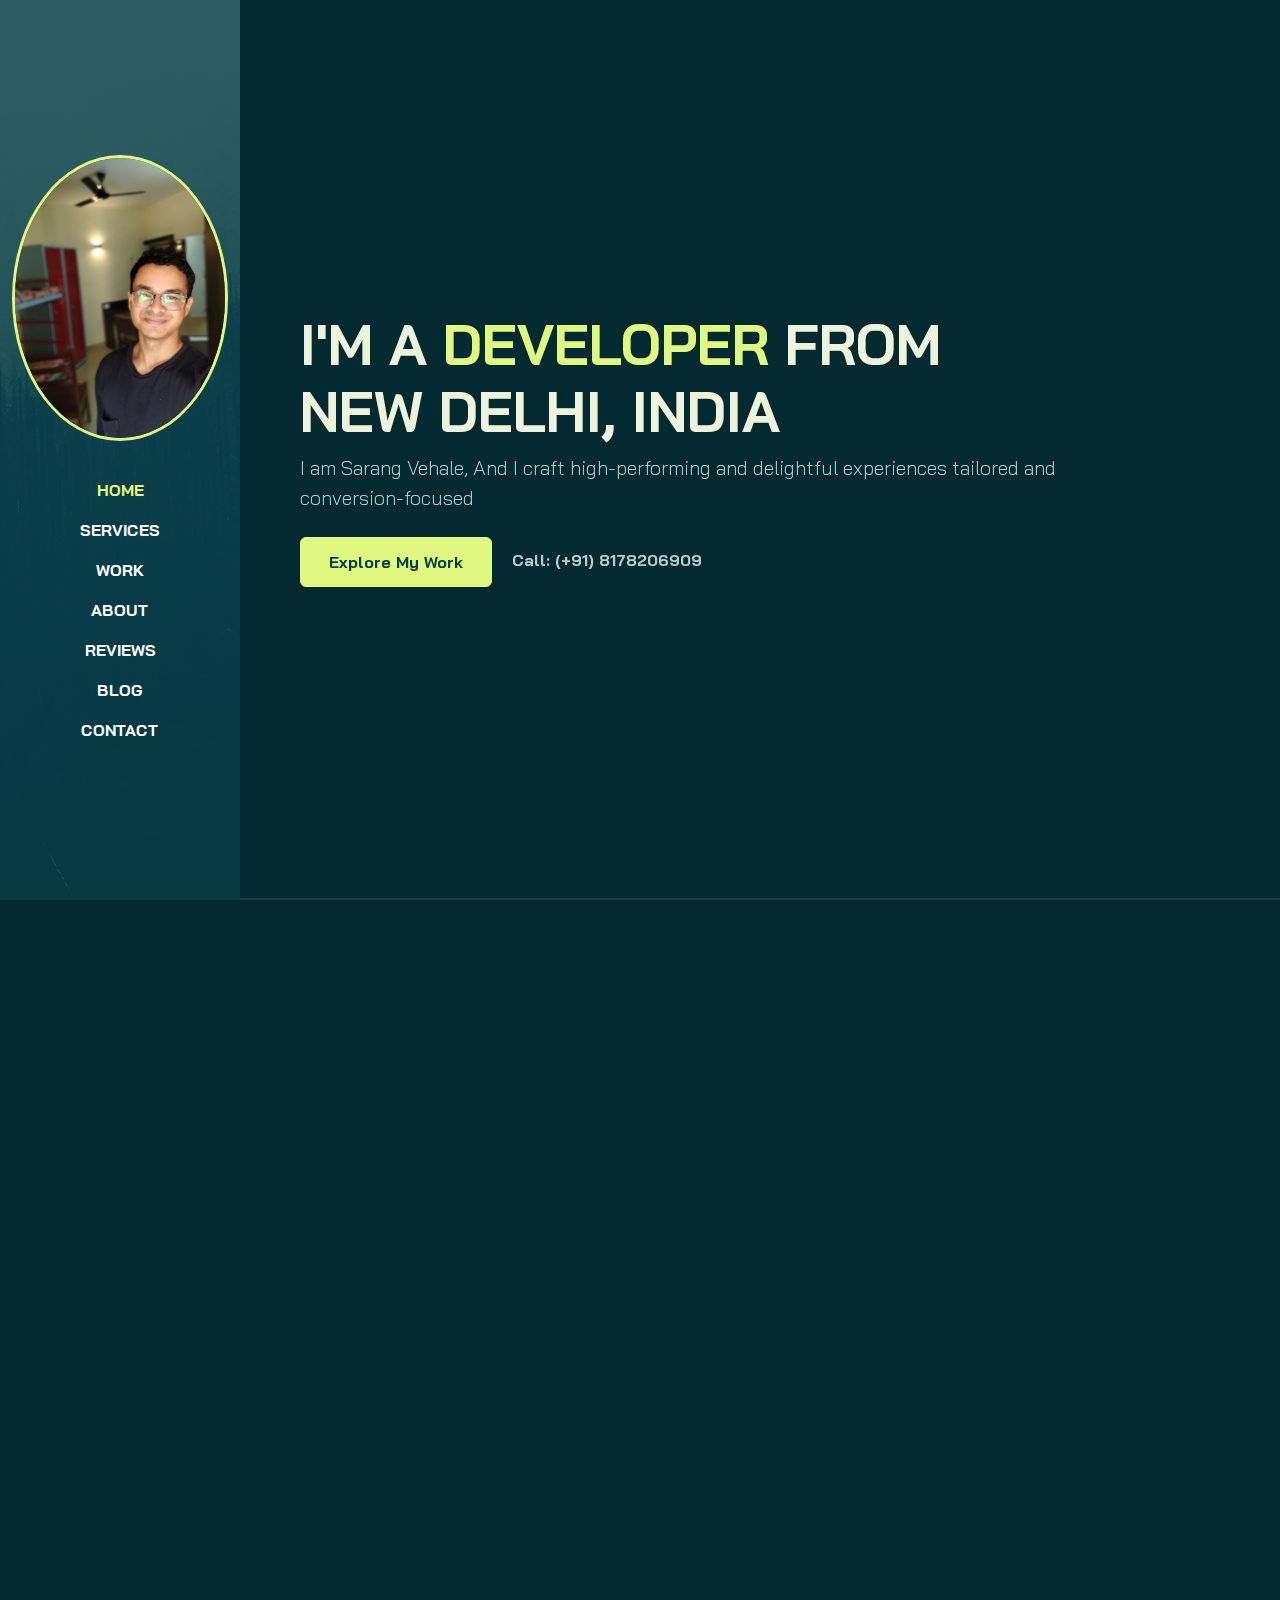
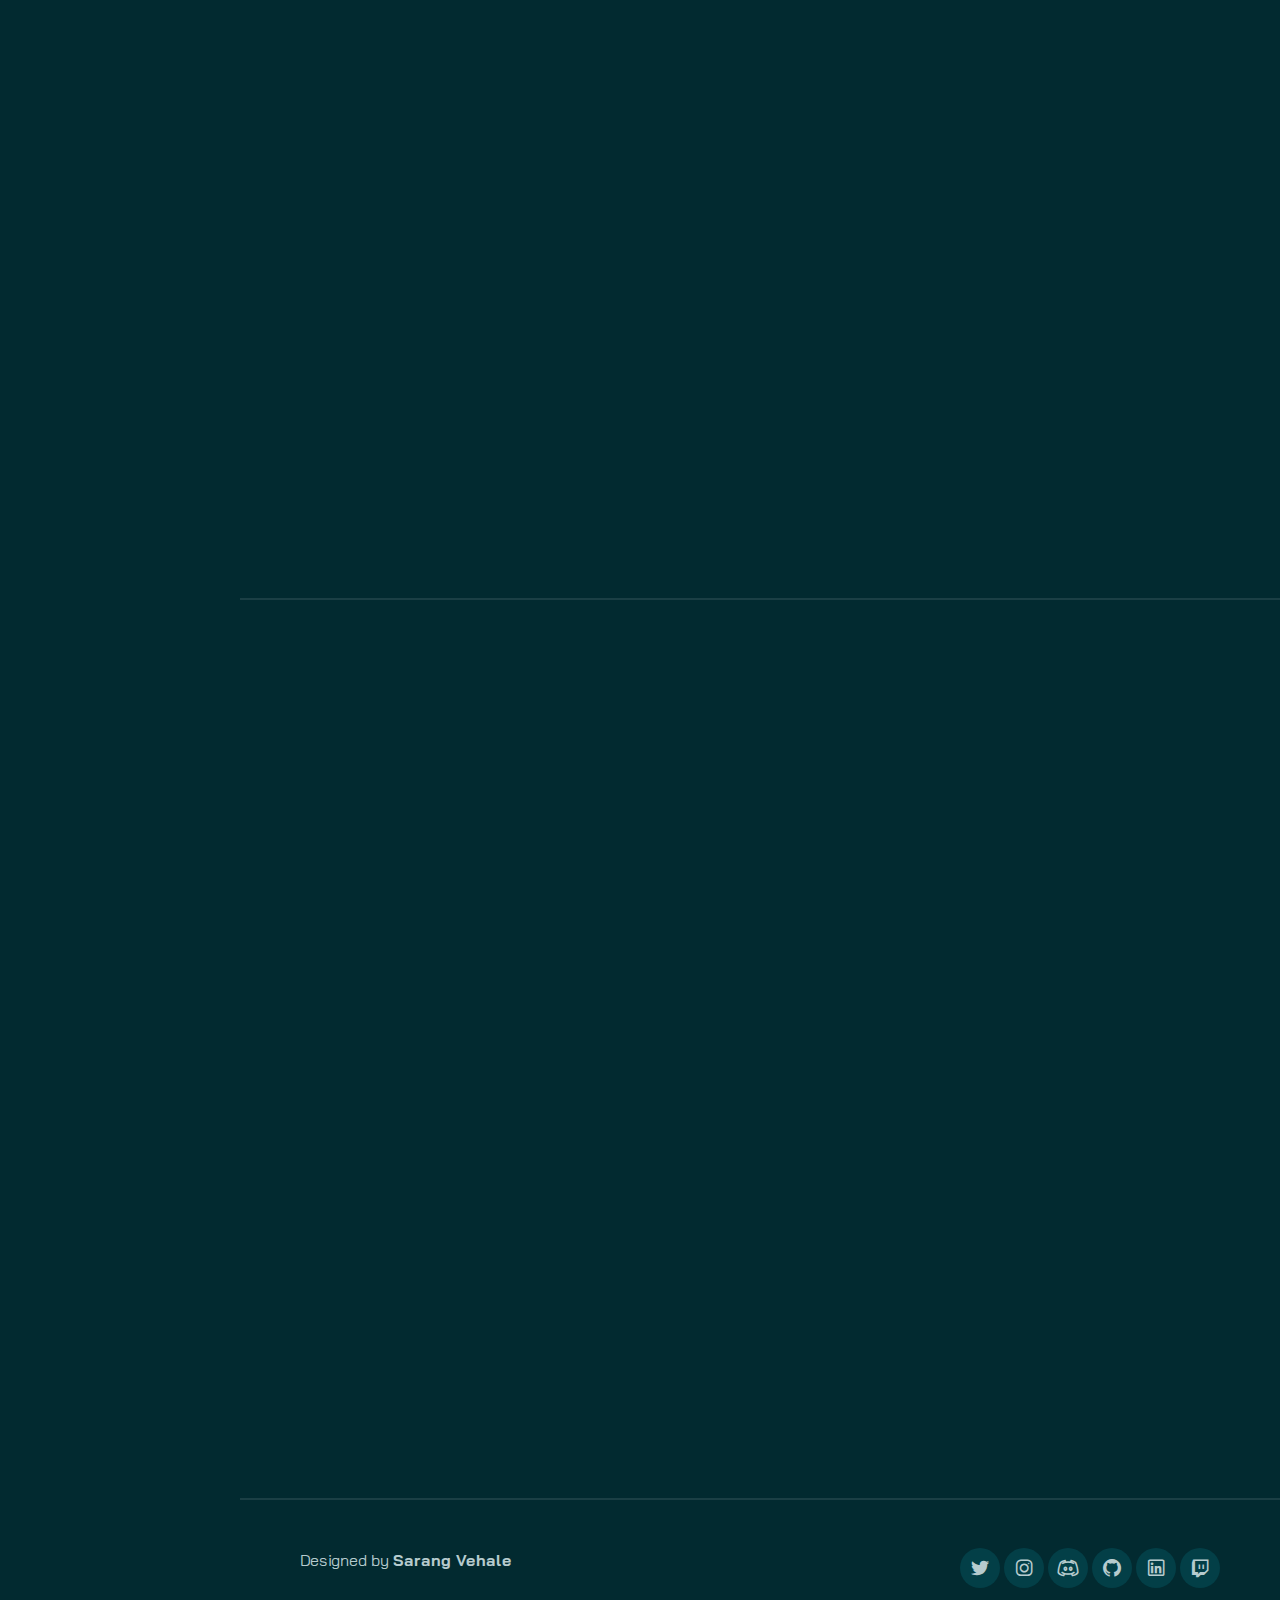
==== Bootstrap/index.html @ e6d57560 "Website using Bootstrap" ====
<!DOCTYPE html>
<html lang="en">

<head>
    <meta charset="UTF-8">
    <meta http-equiv="X-UA-Compatible" content="IE=edge">
    <meta name="viewport" content="width=device-width, initial-scale=1.0">
    <title>Sarang Vehale</title>
    <link rel="stylesheet" href="./assets/css/bootstrap.min.css">
    <link rel="stylesheet" href="./assets/css/aos.css">
    <link rel="stylesheet" href="./assets/css/line-awesome.min.css">
    <link rel="stylesheet" href="./assets/css/style.css">
</head>

<body data-bs-spy="scroll" data-bs-target=".navbar">

    <!-- NAVBAR -->
    <nav class="navbar navbar-expand-lg navbar-dark fixed-top">
        <div class="container flex-lg-column">
            <a class="navbar-brand mx-lg-auto mb-lg-4" href="#">
                <span class="h3 fw-bold d-block d-lg-none">Sarang Vehale</span>
                <img src="./assets/images/person.jpg" class="d-none d-lg-block rounded-circle" alt="">
            </a>
            <button class="navbar-toggler" type="button" data-bs-toggle="collapse" data-bs-target="#navbarNav"
                aria-controls="navbarNav" aria-expanded="false" aria-label="Toggle navigation">
                <span class="navbar-toggler-icon"></span>
            </button>
            <div class="collapse navbar-collapse" id="navbarNav">
                <ul class="navbar-nav ms-auto flex-lg-column text-lg-center">

                    <li class="nav-item">
                        <a class="nav-link" href="#home">Home</a>
                    </li>
                    <li class="nav-item">
                        <a class="nav-link" href="#services">Services</a>
                    </li>
                    <li class="nav-item">
                        <a class="nav-link" href="#work">Work</a>
                    </li>
                    <li class="nav-item">
                        <a class="nav-link" href="#about">About</a>
                    </li>
                    <li class="nav-item">
                        <a class="nav-link" href="#reviews">Reviews</a>
                    </li>
                    <li class="nav-item">
                        <a class="nav-link" href="#blog">Blog</a>
                    </li>
                    <li class="nav-item">
                        <a class="nav-link" href="#contact">Contact</a>
                    </li>

                </ul>
            </div>
        </div>
    </nav>
    <!-- //NAVBAR -->

    <!-- CONTENT WRAPPER -->
    <div id="content-wrapper">

        <!-- HOME -->
        <section id="home" class="full-height px-lg-5">

            <div class="container">
                <div class="row">
                    <div class="col-lg-10">
                        <h1 class="display-4 fw-bold" data-aos="fade-up">I'M A <span class="text-brand">DEVELOPER</span>
                             FROM NEW DELHI, INDIA</h1>
                        <p class="lead mt-2 mb-4" data-aos="fade-up" data-aos-delay="300">I am Sarang Vehale, And I craft
                            high-performing and delightful experiences tailored and conversion-focused</p>
                        <div data-aos="fade-up" data-aos-delay="600">
                            <a href="#work" class="btn btn-brand me-3">Explore My Work</a>
                            <a href="#" class="link-custom">Call: (+91) 8178206909</a>
                        </div>
                    </div>
                </div>
            </div>

        </section>
        <!-- //HOME -->

        <!-- SERVICES -->
        <section id="services" class="full-height px-lg-5">
            <div class="container">

                <div class="row pb-4" data-aos="fade-up">
                    <div class="col-lg-8">
                        <h6 class="text-brand">SERVICES</h6>
                        <h1>Services That I Provide</h1>
                    </div>
                </div>
<!--fOR ICONS CHECK THE LINE-AWESOME WEBSITE I.E. THE ICON PACK-->
                <div class="row gy-4">

                    
                        <div class="col-md-4" data-aos="fade-up">
                            <div class="service p-4 bg-base rounded-4 shadow-effect">
                                <div class="iconbox rounded-4">
                                    <i class="las la-feather"></i>
                                </div>
                                <h5 class="mt-4 mb-2">BACKEND DEVELOPMENT</h5>
                                <p>I craft high-performing and delightful experiences tailored and conversion-focused</p>
                                <a href="#" class="link-custom">Read More</a>
                            </div>
                        </div>
    
                    <div class="col-md-4" data-aos="fade-up" data-aos-delay="300">
                        <div class="service p-4 bg-base rounded-4 shadow-effect">
                            <div class="iconbox rounded-4">
                                <i class="las la-pencil-ruler"></i>
                            </div>
                            <h5 class="mt-4 mb-2">Branding</h5>
                            <p>I craft high-performing and delightful experiences tailored and conversion-focused</p>
                            <a href="#" class="link-custom">Read More</a>
                        </div>
                    </div>
                    <div class="col-md-4" data-aos="fade-up" data-aos-delay="300">
                        <div class="service p-4 bg-base rounded-4 shadow-effect">
                            <div class="iconbox rounded-4">
                                <i class="las la-pencil-ruler"></i>
                            </div>
                            <h5 class="mt-4 mb-2">UI/UX</h5>
                            <p>I craft high-performing and delightful experiences tailored and conversion-focused</p>
                            <a href="#" class="link-custom">Read More</a>
                        </div>
                    </div>
                    <div class="col-md-4" data-aos="fade-up" data-aos-delay="300">
                        <div class="service p-4 bg-base rounded-4 shadow-effect">
                            <div class="iconbox rounded-4">
                                <i class="las la-pencil-ruler"></i>
                            </div>
                            <h5 class="mt-4 mb-2">DATA ANALYTICS</h5>
                            <p>I craft high-performing and delightful experiences tailored and conversion-focused</p>
                            <a href="#" class="link-custom">Read More</a>
                        </div>
                    </div>
                    <div class="col-md-4" data-aos="fade-up" data-aos-delay="300">
                        <div class="service p-4 bg-base rounded-4 shadow-effect">
                            <div class="iconbox rounded-4">
                                <i class="las la-pencil-ruler"></i>
                            </div>
                            <h5 class="mt-4 mb-2">SQL</h5>
                            <p>I craft high-performing and delightful experiences tailored and conversion-focused</p>
                            <a href="#" class="link-custom">Read More</a>
                        </div>
                    </div>
                    <div class="col-md-4" data-aos="fade-up" data-aos-delay="600">
                        <div class="service p-4 bg-base rounded-4 shadow-effect">
                            <div class="iconbox rounded-4">
                                <i class="las la-laptop-code"></i>
                            </div>
                            <h5 class="mt-4 mb-2">Web Designing</h5>
                            <p>I craft high-performing and delightful experiences tailored and conversion-focused</p>
                            <a href="#" class="link-custom">Read More</a>
                        </div>
                    </div>

                </div>

            </div>
        </section>
        <!-- SERVICES -->

        <!-- WORK -->
        <section id="work" class="full-height px-lg-5">
            <div class="container">

                <div class="row pb-4" data-aos="fade-up">
                    <div class="col-lg-8">
                        <h6 class="text-brand">WORK</h6>
                        <h1>My Recent Projects</h1>
                    </div>
                </div>

                <div class="row gy-4">

                    <div class="col-md-6" data-aos="fade-up">
                        <div class="card-custom rounded-4 bg-base shadow-effect">
                            <div class="card-custom-image rounded-4">
                                <img class="rounded-4" src="./assets/images/project-1.jpg" alt="">
                            </div>
                            <div class="card-custom-content p-4">
                                <h4>Cryptographic Cipher/Decipher</h4>
                                <p>"Unlock the secrets with our cryptographic cipher/decipher project."</p>
                                <a href="https://github.com/extrastufff054/Coding/tree/master/Cryptography" class="link-custom">Read More</a>
                            </div>
                        </div>
                    </div>

                    <div class="col-md-6" data-aos="fade-up" data-aos-delay="300">
                        <div class="card-custom rounded-4 bg-base shadow-effect">
                            <div class="card-custom-image rounded-4">
                                <img class="rounded-4" src="./assets/images/project-2.png" alt="">
                            </div>
                            <div class="card-custom-content p-4">
                                <h4>Speed Test</h4>
                                <p>"Test your typing speed and accuracy with our interactive challenge."</p>
                                <a href="https://github.com/extrastufff054/Coding/blob/master/SpeedTest.cpp" class="link-custom">Read More</a>
                            </div>
                        </div>
                    </div>

                    <div class="col-md-6" data-aos="fade-up">
                        <div class="card-custom rounded-4 bg-base shadow-effect">
                            <div class="card-custom-image rounded-4">
                                <img class="rounded-4" src="./assets/images/project-3.png" alt="">
                            </div>
                            <div class="card-custom-content p-4">
                                <h4>Employee Register</h4>
                                <p>"Organize employee data with ease using hash table solution in CPP."</p>
                                <a href="https://github.com/extrastufff054/Programming/tree/Project-Hash-Data" class="link-custom">Read More</a>
                            </div>
                        </div>
                    </div>

                    <div class="col-md-6" data-aos="fade-up" data-aos-delay="300">
                        <div class="card-custom rounded-4 bg-base shadow-effect">
                            <div class="card-custom-image rounded-4">
                                <img class="rounded-4" src="./assets/images/project-4.png" alt="">
                            </div>
                            <div class="card-custom-content p-4">
                                <h4>Basics of Multiple Languages</h4>
                                <p>"My personal GitHub repository for learning the basics of multiple programming languages."</p>
                                <a href="https://github.com/extrastufff054/Programming" class="link-custom">Read More</a>
                            </div>
                        </div>
                    </div>
                </div>

            </div>
        </section>
        <!-- //WORK -->

        <!-- ABOUT -->
        <section id="about" class="full-height px-lg-5">
            <div class="container">

                <div class="row pb-4" data-aos="fade-up">
                    <div class="col-lg-8">
                        <h6 class="text-brand">ABOUT</h6>
                        <h1>My Education & Experience</h1>
                    </div>
                </div>

                <div class="row gy-5">
                    <div class="col-lg-6">

                        <h3 class="mb-4" data-aos="fade-up" data-aos-delay="300">Education</h3>
                        <div class="row gy-4">

                            <div class="col-12" data-aos="fade-up" data-aos-delay="600">
                                <div class="bg-base p-4 rounded-4 shadow-effect">
                                    <h4>Bachelor of Computer Science and Engineering</h4>
                                    <p class="text-brand mb-2">LNJN NICFS NFSU Delhi Campus (2021-2025)</p>
                                    <p class="mb-0">Text</p>
                                </div>
                            </div>

                            <div class="col-12" data-aos="fade-up" data-aos-delay="600">
                                <div class="bg-base p-4 rounded-4 shadow-effect">
                                    <h4>Master of Computer Science and Engineering(Cyber Security)</h4>
                                    <p class="text-brand mb-2">LNJN NICFS NFSU Delhi Campus (2021-2026)</p>
                                    <p class="mb-0">Text</p>
                                </div>
                            </div>

                            <div class="col-12" data-aos="fade-up" data-aos-delay="600">
                                <div class="bg-base p-4 rounded-4 shadow-effect">
                                    <h4>BS in Data Science and its Applications</h4>
                                    <p class="text-brand mb-2">Indian Institute of Technology, Madras (2023-2027)</p>
                                    <p class="mb-0">Text </p>
                                </div>
                            </div>

                        </div>

                    </div>

                    <div class="col-lg-6">

                        <h3 class="mb-4" data-aos="fade-up" data-aos-delay="300">Certifications/Experience</h3>
                        <div class="row gy-4">

                            <div class="col-12" data-aos="fade-up" data-aos-delay="600">
                                <div class="bg-base p-4 rounded-4 shadow-effect">
                                    <h4>Certificate 1</h4>
                                    <p class="text-brand mb-2">CCNA (Want these)</p>
                                    <p class="mb-0">Text</p>
                                </div>
                            </div>

                            <div class="col-12" data-aos="fade-up" data-aos-delay="600">
                                <div class="bg-base p-4 rounded-4 shadow-effect">
                                    <h4>Certificate 2</h4>
                                    <p class="text-brand mb-2">CEH (Want these)</p>
                                    <p class="mb-0">Text </p>
                                </div>
                            </div>

                            <div class="col-12" data-aos="fade-up" data-aos-delay="600">
                                <div class="bg-base p-4 rounded-4 shadow-effect">
                                    <h4>Certificate 3</h4>
                                    <p class="text-brand mb-2">OSCP (Want these)</p>
                                    <p class="mb-0">Text</p>
                                </div>
                            </div>

                        </div>

                    </div>

                </div>

            </div>
        </section>
        <!-- //ABOUT -->

        <!-- REVIEWS -->
        <section id="reviews" class="full-height px-lg-5">
            <div class="container">

                <div class="row pb-4" data-aos="fade-up">
                    <div class="col-lg-8">
                        <h6 class="text-brand">REVIEWS</h6>
                        <h1>What our subscribers say</h1>
                    </div>
                </div>

                <div class="row gy-4">

                    <div class="col-md-4" data-aos="fade-up">

                        <div class="review shadow-effect bg-base p-4 rounded-4">
                            <div class="text-brand h5">
                                <i class="las la-star"></i>
                                <i class="las la-star"></i>
                                <i class="las la-star"></i>
                                <i class="las la-star"></i>
                                <i class="las la-star"></i>
                            </div>
                            <p class="my-3">Lorem ipsum dolor sit amet consectetur, adipisicing elit. Vel quae facilis fugiat molestias ab illum excepturi, qui optio modi asperiores, delectus maiores!</p>
                            <div class="person">
                                <h5 class="mb-0">Elon Musk</h5>
                                <p class="mb-0">Twitter</p>
                            </div>
                        </div>

                    </div>

                    <div class="col-md-4" data-aos="fade-up" data-aos-delay="300">

                        <div class="review shadow-effect bg-base p-4 rounded-4">
                            <div class="text-brand h5">
                                <i class="las la-star"></i>
                                <i class="las la-star"></i>
                                <i class="las la-star"></i>
                                <i class="las la-star"></i>
                                <i class="las la-star"></i>
                            </div>
                            <p class="my-3">Lorem ipsum dolor sit amet consectetur, adipisicing elit. Vel quae facilis fugiat molestias ab illum excepturi, qui optio modi asperiores, delectus maiores!</p>
                            <div class="person">
                                <h5 class="mb-0">Mark Zuckerberg</h5>
                                <p class="mb-0">Twitter</p>
                            </div>
                        </div>

                    </div>

                    <div class="col-md-4" data-aos="fade-up" data-aos-delay="600">

                        <div class="review shadow-effect bg-base p-4 rounded-4">
                            <div class="text-brand h5">
                                <i class="las la-star"></i>
                                <i class="las la-star"></i>
                                <i class="las la-star"></i>
                                <i class="las la-star"></i>
                                <i class="las la-star"></i>
                            </div>
                            <p class="my-3">Lorem ipsum dolor sit amet consectetur, adipisicing elit. Vel quae facilis fugiat molestias ab illum excepturi, qui optio modi asperiores, delectus maiores!</p>
                            <div class="person">
                                <h5 class="mb-0">Steve Jobs</h5>
                                <p class="mb-0">Twitter</p>
                            </div>
                        </div>

                    </div>

                </div>

            </div>
        </section>
        <!-- //REVIEWS -->

        <!-- BLOG -->
        <section id="blog" class="full-height px-lg-5">
            <div class="container">

                <div class="row pb-4" data-aos="fade-up">
                    <div class="col-lg-8">
                        <h6 class="text-brand">BLOG</h6>
                        <h1>My BLog Posts</h1>
                    </div>
                </div>

                <div class="row gy-4">

                    <div class="col-md-4" data-aos="fade-up">
                        <div class="card-custom rounded-4 bg-base shadow-effect">
                            <div class="card-custom-image rounded-4">
                                <img class="rounded-4" src="./assets/images/blog-post-1.jpg" alt="">
                            </div>
                            <div class="card-custom-content p-4">
                                <p class="text-brand mb-2">20 Dec, 2022</p>
                                <h5 class="mb-4">None yet</h5>
                                <a href="#" class="link-custom">Read More</a>
                            </div>
                        </div>
                    </div>

                    <div class="col-md-4" data-aos="fade-up" data-aos-delay="300">
                        <div class="card-custom rounded-4 bg-base shadow-effect">
                            <div class="card-custom-image rounded-4">
                                <img class="rounded-4" src="./assets/images/blog-post-2.jpg" alt="">
                            </div>
                            <div class="card-custom-content p-4">
                                <p class="text-brand mb-2">20 Dec, 2022</p>
                                <h5 class="mb-4">Nope</h5>
                                <a href="#" class="link-custom">Read More</a>
                            </div>
                        </div>
                    </div>

                    <div class="col-md-4" data-aos="fade-up" data-aos-delay="600">
                        <div class="card-custom rounded-4 bg-base shadow-effect">
                            <div class="card-custom-image rounded-4">
                                <img class="rounded-4" src="./assets/images/blog-post-3.jpg" alt="">
                            </div>
                            <div class="card-custom-content p-4">
                                <p class="text-brand mb-2">20 Dec, 2022</p>
                                <h5 class="mb-4">Any Ideas??!!</h5>
                                <a href="#" class="link-custom">Read More</a>
                            </div>
                        </div>
                    </div>

                </div>

            </div>
        </section>
        <!-- //BLOG -->

        <!-- CONTACT -->
        <section id="contact" class="full-height px-lg-5">
            <div class="container">

                <div class="row justify-content-center text-center">
                    <div class="col-lg-8 pb-4" data-aos="fade-up">
                        <h6 class="text-brand">CONTACT</h6>
                        <h1>Interested in working together? Let's talk
                        </h1>
                    </div>

                    <div class="col-lg-8" data-aos="fade-up" data-aos-delay="300">
                        <form action="https://formsubmit.co/sarangvehale@gmail.com" method="post" class="row g-lg-3 gy-3">
                            <input id="honeypot"  type="text" name="_honey">
                            <input id="captcha" type="hidden" name="_captcha" value="false">
                            <input id="success" type="hidden" name="_next" value="https://sarangvehale.github.io/">
                            <div class="form-group col-md-6">
                                <input type="text" class="form-control" placeholder="Enter your name">
                            </div>
                            <div class="form-group col-md-6">
                                <input type="email" class="form-control" placeholder="Enter your email">
                            </div>
                            <div class="form-group col-12">
                                <input type="text" class="form-control" placeholder="Enter subject">
                            </div>
                            <div class="form-group col-12">
                                <textarea name="" rows="4" class="form-control" placeholder="Enter your message"></textarea>
                            </div>
                            <div class="form-group col-12 d-grid">
                                <button type="submit" class="btn btn-brand">Contact me</button>
                            </div>
                        </form>
                    </div>
                </div>


            </div>
        </section>
        <!-- //CONTACT -->

        <!-- FOOTER -->
        <footer class="py-5 px-lg-5">
            <div class="container">
                <div class="row gy-4 justify-content-between">
                    <div class="col-auto">
                        <p class="mb-0">Designed by <a href="#" class="fw-bold">Sarang Vehale</a></p>
                    </div>
                    <div class="col-auto">
                        <div class="social-icons">
                            <a href="https://twitter.com/SarangVehale?t=lJAPM8Ny-xybuwrROYn8gQ&s=08"><i class="lab la-twitter"></i></a>
                            <a href="https://instagram.com/vehalesarang48?igshid=ZDdkNTZiNTM="><i class="lab la-instagram"></i></a>
                            <a href="https://discord.com/"><i class="lab la-discord"></i></a>
                            <a href="https://github.com/extrastufff054"><i class="lab la-github"></i></a>
                            <a href="https://github.com/extrastufff054"><i class="lab la-linkedin"></i></a>
                            <a href="https://github.com/extrastufff054"><i class="lab la-twitch"></i></a>
                         

                        </div>
                    </div>
                </div>
            </div>
        </footer>
        <!-- //FOOTER -->

    </div>
    <!-- //CONTENT WRAPPER -->



    <script src="./assets/js/bootstrap.bundle.min.js"></script>
    <script src="./assets/js/aos.js"></script>
    <script src="./assets/js/main.js"></script>
</body>

</html>
---- Bootstrap/assets/css/line-awesome.min.css ----
.la,.lab,.lad,.lal,.lar,.las{-moz-osx-font-smoothing:grayscale;-webkit-font-smoothing:antialiased;display:inline-block;font-style:normal;font-variant:normal;text-rendering:auto;line-height:1}.la-lg{font-size:1.33333em;line-height:.75em;vertical-align:-.0667em}.la-xs{font-size:.75em}.la-sm{font-size:.875em}.la-1x{font-size:1em}.la-2x{font-size:2em}.la-3x{font-size:3em}.la-4x{font-size:4em}.la-5x{font-size:5em}.la-6x{font-size:6em}.la-7x{font-size:7em}.la-8x{font-size:8em}.la-9x{font-size:9em}.la-10x{font-size:10em}.la-fw{text-align:center;width:1.25em}.la-ul{list-style-type:none;margin-left:2.5em;padding-left:0}.la-ul>li{position:relative}.la-li{left:-2em;position:absolute;text-align:center;width:2em;line-height:inherit}.la-border{border:solid .08em #eee;border-radius:.1em;padding:.2em .25em .15em}.la-pull-left{float:left}.la-pull-right{float:right}.la.la-pull-left,.lab.la-pull-left,.lal.la-pull-left,.lar.la-pull-left,.las.la-pull-left{margin-right:.3em}.la.la-pull-right,.lab.la-pull-right,.lal.la-pull-right,.lar.la-pull-right,.las.la-pull-right{margin-left:.3em}.la-spin{-webkit-animation:la-spin 2s infinite linear;animation:la-spin 2s infinite linear}.la-pulse{-webkit-animation:la-spin 1s infinite steps(8);animation:la-spin 1s infinite steps(8)}@-webkit-keyframes la-spin{0%{-webkit-transform:rotate(0);transform:rotate(0)}100%{-webkit-transform:rotate(360deg);transform:rotate(360deg)}}@keyframes la-spin{0%{-webkit-transform:rotate(0);transform:rotate(0)}100%{-webkit-transform:rotate(360deg);transform:rotate(360deg)}}.la-rotate-90{-webkit-transform:rotate(90deg);transform:rotate(90deg)}.la-rotate-180{-webkit-transform:rotate(180deg);transform:rotate(180deg)}.la-rotate-270{-webkit-transform:rotate(270deg);transform:rotate(270deg)}.la-flip-horizontal{-webkit-transform:scale(-1,1);transform:scale(-1,1)}.la-flip-vertical{-webkit-transform:scale(1,-1);transform:scale(1,-1)}.la-flip-both,.la-flip-horizontal.la-flip-vertical{-webkit-transform:scale(-1,-1);transform:scale(-1,-1)}:root .la-flip-both,:root .la-flip-horizontal,:root .la-flip-vertical,:root .la-rotate-180,:root .la-rotate-270,:root .la-rotate-90{-webkit-filter:none;filter:none}.la-stack{display:inline-block;height:2em;line-height:2em;position:relative;vertical-align:middle;width:2.5em}.la-stack-1x,.la-stack-2x{left:0;position:absolute;text-align:center;width:100%}.la-stack-1x{line-height:inherit}.la-stack-2x{font-size:2em}.la-inverse{color:#fff}.la-500px:before{content:"\f26e"}.la-accessible-icon:before{content:"\f368"}.la-accusoft:before{content:"\f369"}.la-acquisitions-incorporated:before{content:"\f6af"}.la-ad:before{content:"\f641"}.la-address-book:before{content:"\f2b9"}.la-address-card:before{content:"\f2bb"}.la-adjust:before{content:"\f042"}.la-adn:before{content:"\f170"}.la-adobe:before{content:"\f778"}.la-adversal:before{content:"\f36a"}.la-affiliatetheme:before{content:"\f36b"}.la-air-freshener:before{content:"\f5d0"}.la-airbnb:before{content:"\f834"}.la-algolia:before{content:"\f36c"}.la-align-center:before{content:"\f037"}.la-align-justify:before{content:"\f039"}.la-align-left:before{content:"\f036"}.la-align-right:before{content:"\f038"}.la-alipay:before{content:"\f642"}.la-allergies:before{content:"\f461"}.la-amazon:before{content:"\f270"}.la-amazon-pay:before{content:"\f42c"}.la-ambulance:before{content:"\f0f9"}.la-american-sign-language-interpreting:before{content:"\f2a3"}.la-amilia:before{content:"\f36d"}.la-anchor:before{content:"\f13d"}.la-android:before{content:"\f17b"}.la-angellist:before{content:"\f209"}.la-angle-double-down:before{content:"\f103"}.la-angle-double-left:before{content:"\f100"}.la-angle-double-right:before{content:"\f101"}.la-angle-double-up:before{content:"\f102"}.la-angle-down:before{content:"\f107"}.la-angle-left:before{content:"\f104"}.la-angle-right:before{content:"\f105"}.la-angle-up:before{content:"\f106"}.la-angry:before{content:"\f556"}.la-angrycreative:before{content:"\f36e"}.la-angular:before{content:"\f420"}.la-ankh:before{content:"\f644"}.la-app-store:before{content:"\f36f"}.la-app-store-ios:before{content:"\f370"}.la-apper:before{content:"\f371"}.la-apple:before{content:"\f179"}.la-apple-alt:before{content:"\f5d1"}.la-apple-pay:before{content:"\f415"}.la-archive:before{content:"\f187"}.la-archway:before{content:"\f557"}.la-arrow-alt-circle-down:before{content:"\f358"}.la-arrow-alt-circle-left:before{content:"\f359"}.la-arrow-alt-circle-right:before{content:"\f35a"}.la-arrow-alt-circle-up:before{content:"\f35b"}.la-arrow-circle-down:before{content:"\f0ab"}.la-arrow-circle-left:before{content:"\f0a8"}.la-arrow-circle-right:before{content:"\f0a9"}.la-arrow-circle-up:before{content:"\f0aa"}.la-arrow-down:before{content:"\f063"}.la-arrow-left:before{content:"\f060"}.la-arrow-right:before{content:"\f061"}.la-arrow-up:before{content:"\f062"}.la-arrows-alt:before{content:"\f0b2"}.la-arrows-alt-h:before{content:"\f337"}.la-arrows-alt-v:before{content:"\f338"}.la-artstation:before{content:"\f77a"}.la-assistive-listening-systems:before{content:"\f2a2"}.la-asterisk:before{content:"\f069"}.la-asymmetrik:before{content:"\f372"}.la-at:before{content:"\f1fa"}.la-atlas:before{content:"\f558"}.la-atlassian:before{content:"\f77b"}.la-atom:before{content:"\f5d2"}.la-audible:before{content:"\f373"}.la-audio-description:before{content:"\f29e"}.la-autoprefixer:before{content:"\f41c"}.la-avianex:before{content:"\f374"}.la-aviato:before{content:"\f421"}.la-award:before{content:"\f559"}.la-aws:before{content:"\f375"}.la-baby:before{content:"\f77c"}.la-baby-carriage:before{content:"\f77d"}.la-backspace:before{content:"\f55a"}.la-backward:before{content:"\f04a"}.la-bacon:before{content:"\f7e5"}.la-balance-scale:before{content:"\f24e"}.la-balance-scale-left:before{content:"\f515"}.la-balance-scale-right:before{content:"\f516"}.la-ban:before{content:"\f05e"}.la-band-aid:before{content:"\f462"}.la-bandcamp:before{content:"\f2d5"}.la-barcode:before{content:"\f02a"}.la-bars:before{content:"\f0c9"}.la-baseball-ball:before{content:"\f433"}.la-basketball-ball:before{content:"\f434"}.la-bath:before{content:"\f2cd"}.la-battery-empty:before{content:"\f244"}.la-battery-full:before{content:"\f240"}.la-battery-half:before{content:"\f242"}.la-battery-quarter:before{content:"\f243"}.la-battery-three-quarters:before{content:"\f241"}.la-battle-net:before{content:"\f835"}.la-bed:before{content:"\f236"}.la-beer:before{content:"\f0fc"}.la-behance:before{content:"\f1b4"}.la-behance-square:before{content:"\f1b5"}.la-bell:before{content:"\f0f3"}.la-bell-slash:before{content:"\f1f6"}.la-bezier-curve:before{content:"\f55b"}.la-bible:before{content:"\f647"}.la-bicycle:before{content:"\f206"}.la-biking:before{content:"\f84a"}.la-bimobject:before{content:"\f378"}.la-binoculars:before{content:"\f1e5"}.la-biohazard:before{content:"\f780"}.la-birthday-cake:before{content:"\f1fd"}.la-bitbucket:before{content:"\f171"}.la-bitcoin:before{content:"\f379"}.la-bity:before{content:"\f37a"}.la-black-tie:before{content:"\f27e"}.la-blackberry:before{content:"\f37b"}.la-blender:before{content:"\f517"}.la-blender-phone:before{content:"\f6b6"}.la-blind:before{content:"\f29d"}.la-blog:before{content:"\f781"}.la-blogger:before{content:"\f37c"}.la-blogger-b:before{content:"\f37d"}.la-bluetooth:before{content:"\f293"}.la-bluetooth-b:before{content:"\f294"}.la-bold:before{content:"\f032"}.la-bolt:before{content:"\f0e7"}.la-bomb:before{content:"\f1e2"}.la-bone:before{content:"\f5d7"}.la-bong:before{content:"\f55c"}.la-book:before{content:"\f02d"}.la-book-dead:before{content:"\f6b7"}.la-book-medical:before{content:"\f7e6"}.la-book-open:before{content:"\f518"}.la-book-reader:before{content:"\f5da"}.la-bookmark:before{content:"\f02e"}.la-bootstrap:before{content:"\f836"}.la-border-all:before{content:"\f84c"}.la-border-none:before{content:"\f850"}.la-border-style:before{content:"\f853"}.la-bowling-ball:before{content:"\f436"}.la-box:before{content:"\f466"}.la-box-open:before{content:"\f49e"}.la-boxes:before{content:"\f468"}.la-braille:before{content:"\f2a1"}.la-brain:before{content:"\f5dc"}.la-bread-slice:before{content:"\f7ec"}.la-briefcase:before{content:"\f0b1"}.la-briefcase-medical:before{content:"\f469"}.la-broadcast-tower:before{content:"\f519"}.la-broom:before{content:"\f51a"}.la-brush:before{content:"\f55d"}.la-btc:before{content:"\f15a"}.la-buffer:before{content:"\f837"}.la-bug:before{content:"\f188"}.la-building:before{content:"\f1ad"}.la-bullhorn:before{content:"\f0a1"}.la-bullseye:before{content:"\f140"}.la-burn:before{content:"\f46a"}.la-buromobelexperte:before{content:"\f37f"}.la-bus:before{content:"\f207"}.la-bus-alt:before{content:"\f55e"}.la-business-time:before{content:"\f64a"}.la-buy-n-large:before{content:"\f8a6"}.la-buysellads:before{content:"\f20d"}.la-calculator:before{content:"\f1ec"}.la-calendar:before{content:"\f133"}.la-calendar-alt:before{content:"\f073"}.la-calendar-check:before{content:"\f274"}.la-calendar-day:before{content:"\f783"}.la-calendar-minus:before{content:"\f272"}.la-calendar-plus:before{content:"\f271"}.la-calendar-times:before{content:"\f273"}.la-calendar-week:before{content:"\f784"}.la-camera:before{content:"\f030"}.la-camera-retro:before{content:"\f083"}.la-campground:before{content:"\f6bb"}.la-canadian-maple-leaf:before{content:"\f785"}.la-candy-cane:before{content:"\f786"}.la-cannabis:before{content:"\f55f"}.la-capsules:before{content:"\f46b"}.la-car:before{content:"\f1b9"}.la-car-alt:before{content:"\f5de"}.la-car-battery:before{content:"\f5df"}.la-car-crash:before{content:"\f5e1"}.la-car-side:before{content:"\f5e4"}.la-caret-down:before{content:"\f0d7"}.la-caret-left:before{content:"\f0d9"}.la-caret-right:before{content:"\f0da"}.la-caret-square-down:before{content:"\f150"}.la-caret-square-left:before{content:"\f191"}.la-caret-square-right:before{content:"\f152"}.la-caret-square-up:before{content:"\f151"}.la-caret-up:before{content:"\f0d8"}.la-carrot:before{content:"\f787"}.la-cart-arrow-down:before{content:"\f218"}.la-cart-plus:before{content:"\f217"}.la-cash-register:before{content:"\f788"}.la-cat:before{content:"\f6be"}.la-cc-amazon-pay:before{content:"\f42d"}.la-cc-amex:before{content:"\f1f3"}.la-cc-apple-pay:before{content:"\f416"}.la-cc-diners-club:before{content:"\f24c"}.la-cc-discover:before{content:"\f1f2"}.la-cc-jcb:before{content:"\f24b"}.la-cc-mastercard:before{content:"\f1f1"}.la-cc-paypal:before{content:"\f1f4"}.la-cc-stripe:before{content:"\f1f5"}.la-cc-visa:before{content:"\f1f0"}.la-centercode:before{content:"\f380"}.la-centos:before{content:"\f789"}.la-certificate:before{content:"\f0a3"}.la-chair:before{content:"\f6c0"}.la-chalkboard:before{content:"\f51b"}.la-chalkboard-teacher:before{content:"\f51c"}.la-charging-station:before{content:"\f5e7"}.la-chart-area:before{content:"\f1fe"}.la-chart-bar:before{content:"\f080"}.la-chart-line:before{content:"\f201"}.la-chart-pie:before{content:"\f200"}.la-check:before{content:"\f00c"}.la-check-circle:before{content:"\f058"}.la-check-double:before{content:"\f560"}.la-check-square:before{content:"\f14a"}.la-cheese:before{content:"\f7ef"}.la-chess:before{content:"\f439"}.la-chess-bishop:before{content:"\f43a"}.la-chess-board:before{content:"\f43c"}.la-chess-king:before{content:"\f43f"}.la-chess-knight:before{content:"\f441"}.la-chess-pawn:before{content:"\f443"}.la-chess-queen:before{content:"\f445"}.la-chess-rook:before{content:"\f447"}.la-chevron-circle-down:before{content:"\f13a"}.la-chevron-circle-left:before{content:"\f137"}.la-chevron-circle-right:before{content:"\f138"}.la-chevron-circle-up:before{content:"\f139"}.la-chevron-down:before{content:"\f078"}.la-chevron-left:before{content:"\f053"}.la-chevron-right:before{content:"\f054"}.la-chevron-up:before{content:"\f077"}.la-child:before{content:"\f1ae"}.la-chrome:before{content:"\f268"}.la-chromecast:before{content:"\f838"}.la-church:before{content:"\f51d"}.la-circle:before{content:"\f111"}.la-circle-notch:before{content:"\f1ce"}.la-city:before{content:"\f64f"}.la-clinic-medical:before{content:"\f7f2"}.la-clipboard:before{content:"\f328"}.la-clipboard-check:before{content:"\f46c"}.la-clipboard-list:before{content:"\f46d"}.la-clock:before{content:"\f017"}.la-clone:before{content:"\f24d"}.la-closed-captioning:before{content:"\f20a"}.la-cloud:before{content:"\f0c2"}.la-cloud-download-alt:before{content:"\f381"}.la-cloud-meatball:before{content:"\f73b"}.la-cloud-moon:before{content:"\f6c3"}.la-cloud-moon-rain:before{content:"\f73c"}.la-cloud-rain:before{content:"\f73d"}.la-cloud-showers-heavy:before{content:"\f740"}.la-cloud-sun:before{content:"\f6c4"}.la-cloud-sun-rain:before{content:"\f743"}.la-cloud-upload-alt:before{content:"\f382"}.la-cloudscale:before{content:"\f383"}.la-cloudsmith:before{content:"\f384"}.la-cloudversify:before{content:"\f385"}.la-cocktail:before{content:"\f561"}.la-code:before{content:"\f121"}.la-code-branch:before{content:"\f126"}.la-codepen:before{content:"\f1cb"}.la-codiepie:before{content:"\f284"}.la-coffee:before{content:"\f0f4"}.la-cog:before{content:"\f013"}.la-cogs:before{content:"\f085"}.la-coins:before{content:"\f51e"}.la-columns:before{content:"\f0db"}.la-comment:before{content:"\f075"}.la-comment-alt:before{content:"\f27a"}.la-comment-dollar:before{content:"\f651"}.la-comment-dots:before{content:"\f4ad"}.la-comment-medical:before{content:"\f7f5"}.la-comment-slash:before{content:"\f4b3"}.la-comments:before{content:"\f086"}.la-comments-dollar:before{content:"\f653"}.la-compact-disc:before{content:"\f51f"}.la-compass:before{content:"\f14e"}.la-compress:before{content:"\f066"}.la-compress-arrows-alt:before{content:"\f78c"}.la-concierge-bell:before{content:"\f562"}.la-confluence:before{content:"\f78d"}.la-connectdevelop:before{content:"\f20e"}.la-contao:before{content:"\f26d"}.la-cookie:before{content:"\f563"}.la-cookie-bite:before{content:"\f564"}.la-copy:before{content:"\f0c5"}.la-copyright:before{content:"\f1f9"}.la-cotton-bureau:before{content:"\f89e"}.la-couch:before{content:"\f4b8"}.la-cpanel:before{content:"\f388"}.la-creative-commons:before{content:"\f25e"}.la-creative-commons-by:before{content:"\f4e7"}.la-creative-commons-nc:before{content:"\f4e8"}.la-creative-commons-nc-eu:before{content:"\f4e9"}.la-creative-commons-nc-jp:before{content:"\f4ea"}.la-creative-commons-nd:before{content:"\f4eb"}.la-creative-commons-pd:before{content:"\f4ec"}.la-creative-commons-pd-alt:before{content:"\f4ed"}.la-creative-commons-remix:before{content:"\f4ee"}.la-creative-commons-sa:before{content:"\f4ef"}.la-creative-commons-sampling:before{content:"\f4f0"}.la-creative-commons-sampling-plus:before{content:"\f4f1"}.la-creative-commons-share:before{content:"\f4f2"}.la-creative-commons-zero:before{content:"\f4f3"}.la-credit-card:before{content:"\f09d"}.la-critical-role:before{content:"\f6c9"}.la-crop:before{content:"\f125"}.la-crop-alt:before{content:"\f565"}.la-cross:before{content:"\f654"}.la-crosshairs:before{content:"\f05b"}.la-crow:before{content:"\f520"}.la-crown:before{content:"\f521"}.la-crutch:before{content:"\f7f7"}.la-css3:before{content:"\f13c"}.la-css3-alt:before{content:"\f38b"}.la-cube:before{content:"\f1b2"}.la-cubes:before{content:"\f1b3"}.la-cut:before{content:"\f0c4"}.la-cuttlefish:before{content:"\f38c"}.la-d-and-d:before{content:"\f38d"}.la-d-and-d-beyond:before{content:"\f6ca"}.la-dashcube:before{content:"\f210"}.la-database:before{content:"\f1c0"}.la-deaf:before{content:"\f2a4"}.la-delicious:before{content:"\f1a5"}.la-democrat:before{content:"\f747"}.la-deploydog:before{content:"\f38e"}.la-deskpro:before{content:"\f38f"}.la-desktop:before{content:"\f108"}.la-dev:before{content:"\f6cc"}.la-deviantart:before{content:"\f1bd"}.la-dharmachakra:before{content:"\f655"}.la-dhl:before{content:"\f790"}.la-diagnoses:before{content:"\f470"}.la-diaspora:before{content:"\f791"}.la-dice:before{content:"\f522"}.la-dice-d20:before{content:"\f6cf"}.la-dice-d6:before{content:"\f6d1"}.la-dice-five:before{content:"\f523"}.la-dice-four:before{content:"\f524"}.la-dice-one:before{content:"\f525"}.la-dice-six:before{content:"\f526"}.la-dice-three:before{content:"\f527"}.la-dice-two:before{content:"\f528"}.la-digg:before{content:"\f1a6"}.la-digital-ocean:before{content:"\f391"}.la-digital-tachograph:before{content:"\f566"}.la-directions:before{content:"\f5eb"}.la-discord:before{content:"\f392"}.la-discourse:before{content:"\f393"}.la-divide:before{content:"\f529"}.la-dizzy:before{content:"\f567"}.la-dna:before{content:"\f471"}.la-dochub:before{content:"\f394"}.la-docker:before{content:"\f395"}.la-dog:before{content:"\f6d3"}.la-dollar-sign:before{content:"\f155"}.la-dolly:before{content:"\f472"}.la-dolly-flatbed:before{content:"\f474"}.la-donate:before{content:"\f4b9"}.la-door-closed:before{content:"\f52a"}.la-door-open:before{content:"\f52b"}.la-dot-circle:before{content:"\f192"}.la-dove:before{content:"\f4ba"}.la-download:before{content:"\f019"}.la-draft2digital:before{content:"\f396"}.la-drafting-compass:before{content:"\f568"}.la-dragon:before{content:"\f6d5"}.la-draw-polygon:before{content:"\f5ee"}.la-dribbble:before{content:"\f17d"}.la-dribbble-square:before{content:"\f397"}.la-dropbox:before{content:"\f16b"}.la-drum:before{content:"\f569"}.la-drum-steelpan:before{content:"\f56a"}.la-drumstick-bite:before{content:"\f6d7"}.la-drupal:before{content:"\f1a9"}.la-dumbbell:before{content:"\f44b"}.la-dumpster:before{content:"\f793"}.la-dumpster-fire:before{content:"\f794"}.la-dungeon:before{content:"\f6d9"}.la-dyalog:before{content:"\f399"}.la-earlybirds:before{content:"\f39a"}.la-ebay:before{content:"\f4f4"}.la-edge:before{content:"\f282"}.la-edit:before{content:"\f044"}.la-egg:before{content:"\f7fb"}.la-eject:before{content:"\f052"}.la-elementor:before{content:"\f430"}.la-ellipsis-h:before{content:"\f141"}.la-ellipsis-v:before{content:"\f142"}.la-ello:before{content:"\f5f1"}.la-ember:before{content:"\f423"}.la-empire:before{content:"\f1d1"}.la-envelope:before{content:"\f0e0"}.la-envelope-open:before{content:"\f2b6"}.la-envelope-open-text:before{content:"\f658"}.la-envelope-square:before{content:"\f199"}.la-envira:before{content:"\f299"}.la-equals:before{content:"\f52c"}.la-eraser:before{content:"\f12d"}.la-erlang:before{content:"\f39d"}.la-ethereum:before{content:"\f42e"}.la-ethernet:before{content:"\f796"}.la-etsy:before{content:"\f2d7"}.la-euro-sign:before{content:"\f153"}.la-evernote:before{content:"\f839"}.la-exchange-alt:before{content:"\f362"}.la-exclamation:before{content:"\f12a"}.la-exclamation-circle:before{content:"\f06a"}.la-exclamation-triangle:before{content:"\f071"}.la-expand:before{content:"\f065"}.la-expand-arrows-alt:before{content:"\f31e"}.la-expeditedssl:before{content:"\f23e"}.la-external-link-alt:before{content:"\f35d"}.la-external-link-square-alt:before{content:"\f360"}.la-eye:before{content:"\f06e"}.la-eye-dropper:before{content:"\f1fb"}.la-eye-slash:before{content:"\f070"}.la-facebook:before{content:"\f09a"}.la-facebook-f:before{content:"\f39e"}.la-facebook-messenger:before{content:"\f39f"}.la-facebook-square:before{content:"\f082"}.la-fan:before{content:"\f863"}.la-fantasy-flight-games:before{content:"\f6dc"}.la-fast-backward:before{content:"\f049"}.la-fast-forward:before{content:"\f050"}.la-fax:before{content:"\f1ac"}.la-feather:before{content:"\f52d"}.la-feather-alt:before{content:"\f56b"}.la-fedex:before{content:"\f797"}.la-fedora:before{content:"\f798"}.la-female:before{content:"\f182"}.la-fighter-jet:before{content:"\f0fb"}.la-figma:before{content:"\f799"}.la-file:before{content:"\f15b"}.la-file-alt:before{content:"\f15c"}.la-file-archive:before{content:"\f1c6"}.la-file-audio:before{content:"\f1c7"}.la-file-code:before{content:"\f1c9"}.la-file-contract:before{content:"\f56c"}.la-file-csv:before{content:"\f6dd"}.la-file-download:before{content:"\f56d"}.la-file-excel:before{content:"\f1c3"}.la-file-export:before{content:"\f56e"}.la-file-image:before{content:"\f1c5"}.la-file-import:before{content:"\f56f"}.la-file-invoice:before{content:"\f570"}.la-file-invoice-dollar:before{content:"\f571"}.la-file-medical:before{content:"\f477"}.la-file-medical-alt:before{content:"\f478"}.la-file-pdf:before{content:"\f1c1"}.la-file-powerpoint:before{content:"\f1c4"}.la-file-prescription:before{content:"\f572"}.la-file-signature:before{content:"\f573"}.la-file-upload:before{content:"\f574"}.la-file-video:before{content:"\f1c8"}.la-file-word:before{content:"\f1c2"}.la-fill:before{content:"\f575"}.la-fill-drip:before{content:"\f576"}.la-film:before{content:"\f008"}.la-filter:before{content:"\f0b0"}.la-fingerprint:before{content:"\f577"}.la-fire:before{content:"\f06d"}.la-fire-alt:before{content:"\f7e4"}.la-fire-extinguisher:before{content:"\f134"}.la-firefox:before{content:"\f269"}.la-first-aid:before{content:"\f479"}.la-first-order:before{content:"\f2b0"}.la-first-order-alt:before{content:"\f50a"}.la-firstdraft:before{content:"\f3a1"}.la-fish:before{content:"\f578"}.la-fist-raised:before{content:"\f6de"}.la-flag:before{content:"\f024"}.la-flag-checkered:before{content:"\f11e"}.la-flag-usa:before{content:"\f74d"}.la-flask:before{content:"\f0c3"}.la-flickr:before{content:"\f16e"}.la-flipboard:before{content:"\f44d"}.la-flushed:before{content:"\f579"}.la-fly:before{content:"\f417"}.la-folder:before{content:"\f07b"}.la-folder-minus:before{content:"\f65d"}.la-folder-open:before{content:"\f07c"}.la-folder-plus:before{content:"\f65e"}.la-font:before{content:"\f031"}.la-font-awesome:before{content:"\f2b4"}.la-font-awesome-alt:before{content:"\f35c"}.la-font-awesome-flag:before{content:"\f425"}.la-font-awesome-logo-full:before{content:"\f4e6"}.la-fonticons:before{content:"\f280"}.la-fonticons-fi:before{content:"\f3a2"}.la-football-ball:before{content:"\f44e"}.la-fort-awesome:before{content:"\f286"}.la-fort-awesome-alt:before{content:"\f3a3"}.la-forumbee:before{content:"\f211"}.la-forward:before{content:"\f04e"}.la-foursquare:before{content:"\f180"}.la-free-code-camp:before{content:"\f2c5"}.la-freebsd:before{content:"\f3a4"}.la-frog:before{content:"\f52e"}.la-frown:before{content:"\f119"}.la-frown-open:before{content:"\f57a"}.la-fulcrum:before{content:"\f50b"}.la-funnel-dollar:before{content:"\f662"}.la-futbol:before{content:"\f1e3"}.la-galactic-republic:before{content:"\f50c"}.la-galactic-senate:before{content:"\f50d"}.la-gamepad:before{content:"\f11b"}.la-gas-pump:before{content:"\f52f"}.la-gavel:before{content:"\f0e3"}.la-gem:before{content:"\f3a5"}.la-genderless:before{content:"\f22d"}.la-get-pocket:before{content:"\f265"}.la-gg:before{content:"\f260"}.la-gg-circle:before{content:"\f261"}.la-ghost:before{content:"\f6e2"}.la-gift:before{content:"\f06b"}.la-gifts:before{content:"\f79c"}.la-git:before{content:"\f1d3"}.la-git-alt:before{content:"\f841"}.la-git-square:before{content:"\f1d2"}.la-github:before{content:"\f09b"}.la-github-alt:before{content:"\f113"}.la-github-square:before{content:"\f092"}.la-gitkraken:before{content:"\f3a6"}.la-gitlab:before{content:"\f296"}.la-gitter:before{content:"\f426"}.la-glass-cheers:before{content:"\f79f"}.la-glass-martini:before{content:"\f000"}.la-glass-martini-alt:before{content:"\f57b"}.la-glass-whiskey:before{content:"\f7a0"}.la-glasses:before{content:"\f530"}.la-glide:before{content:"\f2a5"}.la-glide-g:before{content:"\f2a6"}.la-globe:before{content:"\f0ac"}.la-globe-africa:before{content:"\f57c"}.la-globe-americas:before{content:"\f57d"}.la-globe-asia:before{content:"\f57e"}.la-globe-europe:before{content:"\f7a2"}.la-gofore:before{content:"\f3a7"}.la-golf-ball:before{content:"\f450"}.la-goodreads:before{content:"\f3a8"}.la-goodreads-g:before{content:"\f3a9"}.la-google:before{content:"\f1a0"}.la-google-drive:before{content:"\f3aa"}.la-google-play:before{content:"\f3ab"}.la-google-plus:before{content:"\f2b3"}.la-google-plus-g:before{content:"\f0d5"}.la-google-plus-square:before{content:"\f0d4"}.la-google-wallet:before{content:"\f1ee"}.la-gopuram:before{content:"\f664"}.la-graduation-cap:before{content:"\f19d"}.la-gratipay:before{content:"\f184"}.la-grav:before{content:"\f2d6"}.la-greater-than:before{content:"\f531"}.la-greater-than-equal:before{content:"\f532"}.la-grimace:before{content:"\f57f"}.la-grin:before{content:"\f580"}.la-grin-alt:before{content:"\f581"}.la-grin-beam:before{content:"\f582"}.la-grin-beam-sweat:before{content:"\f583"}.la-grin-hearts:before{content:"\f584"}.la-grin-squint:before{content:"\f585"}.la-grin-squint-tears:before{content:"\f586"}.la-grin-stars:before{content:"\f587"}.la-grin-tears:before{content:"\f588"}.la-grin-tongue:before{content:"\f589"}.la-grin-tongue-squint:before{content:"\f58a"}.la-grin-tongue-wink:before{content:"\f58b"}.la-grin-wink:before{content:"\f58c"}.la-grip-horizontal:before{content:"\f58d"}.la-grip-lines:before{content:"\f7a4"}.la-grip-lines-vertical:before{content:"\f7a5"}.la-grip-vertical:before{content:"\f58e"}.la-gripfire:before{content:"\f3ac"}.la-grunt:before{content:"\f3ad"}.la-guitar:before{content:"\f7a6"}.la-gulp:before{content:"\f3ae"}.la-h-square:before{content:"\f0fd"}.la-hacker-news:before{content:"\f1d4"}.la-hacker-news-square:before{content:"\f3af"}.la-hackerrank:before{content:"\f5f7"}.la-hamburger:before{content:"\f805"}.la-hammer:before{content:"\f6e3"}.la-hamsa:before{content:"\f665"}.la-hand-holding:before{content:"\f4bd"}.la-hand-holding-heart:before{content:"\f4be"}.la-hand-holding-usd:before{content:"\f4c0"}.la-hand-lizard:before{content:"\f258"}.la-hand-middle-finger:before{content:"\f806"}.la-hand-paper:before{content:"\f256"}.la-hand-peace:before{content:"\f25b"}.la-hand-point-down:before{content:"\f0a7"}.la-hand-point-left:before{content:"\f0a5"}.la-hand-point-right:before{content:"\f0a4"}.la-hand-point-up:before{content:"\f0a6"}.la-hand-pointer:before{content:"\f25a"}.la-hand-rock:before{content:"\f255"}.la-hand-scissors:before{content:"\f257"}.la-hand-spock:before{content:"\f259"}.la-hands:before{content:"\f4c2"}.la-hands-helping:before{content:"\f4c4"}.la-handshake:before{content:"\f2b5"}.la-hanukiah:before{content:"\f6e6"}.la-hard-hat:before{content:"\f807"}.la-hashtag:before{content:"\f292"}.la-hat-cowboy:before{content:"\f8c0"}.la-hat-cowboy-side:before{content:"\f8c1"}.la-hat-wizard:before{content:"\f6e8"}.la-haykal:before{content:"\f666"}.la-hdd:before{content:"\f0a0"}.la-heading:before{content:"\f1dc"}.la-headphones:before{content:"\f025"}.la-headphones-alt:before{content:"\f58f"}.la-headset:before{content:"\f590"}.la-heart:before{content:"\f004"}.la-heart-broken:before{content:"\f7a9"}.la-heartbeat:before{content:"\f21e"}.la-helicopter:before{content:"\f533"}.la-highlighter:before{content:"\f591"}.la-hiking:before{content:"\f6ec"}.la-hippo:before{content:"\f6ed"}.la-hips:before{content:"\f452"}.la-hire-a-helper:before{content:"\f3b0"}.la-history:before{content:"\f1da"}.la-hockey-puck:before{content:"\f453"}.la-holly-berry:before{content:"\f7aa"}.la-home:before{content:"\f015"}.la-hooli:before{content:"\f427"}.la-hornbill:before{content:"\f592"}.la-horse:before{content:"\f6f0"}.la-horse-head:before{content:"\f7ab"}.la-hospital:before{content:"\f0f8"}.la-hospital-alt:before{content:"\f47d"}.la-hospital-symbol:before{content:"\f47e"}.la-hot-tub:before{content:"\f593"}.la-hotdog:before{content:"\f80f"}.la-hotel:before{content:"\f594"}.la-hotjar:before{content:"\f3b1"}.la-hourglass:before{content:"\f254"}.la-hourglass-end:before{content:"\f253"}.la-hourglass-half:before{content:"\f252"}.la-hourglass-start:before{content:"\f251"}.la-house-damage:before{content:"\f6f1"}.la-houzz:before{content:"\f27c"}.la-hryvnia:before{content:"\f6f2"}.la-html5:before{content:"\f13b"}.la-hubspot:before{content:"\f3b2"}.la-i-cursor:before{content:"\f246"}.la-ice-cream:before{content:"\f810"}.la-icicles:before{content:"\f7ad"}.la-icons:before{content:"\f86d"}.la-id-badge:before{content:"\f2c1"}.la-id-card:before{content:"\f2c2"}.la-id-card-alt:before{content:"\f47f"}.la-igloo:before{content:"\f7ae"}.la-image:before{content:"\f03e"}.la-images:before{content:"\f302"}.la-imdb:before{content:"\f2d8"}.la-inbox:before{content:"\f01c"}.la-indent:before{content:"\f03c"}.la-industry:before{content:"\f275"}.la-infinity:before{content:"\f534"}.la-info:before{content:"\f129"}.la-info-circle:before{content:"\f05a"}.la-instagram:before{content:"\f16d"}.la-intercom:before{content:"\f7af"}.la-internet-explorer:before{content:"\f26b"}.la-invision:before{content:"\f7b0"}.la-ioxhost:before{content:"\f208"}.la-italic:before{content:"\f033"}.la-itch-io:before{content:"\f83a"}.la-itunes:before{content:"\f3b4"}.la-itunes-note:before{content:"\f3b5"}.la-java:before{content:"\f4e4"}.la-jedi:before{content:"\f669"}.la-jedi-order:before{content:"\f50e"}.la-jenkins:before{content:"\f3b6"}.la-jira:before{content:"\f7b1"}.la-joget:before{content:"\f3b7"}.la-joint:before{content:"\f595"}.la-joomla:before{content:"\f1aa"}.la-journal-whills:before{content:"\f66a"}.la-js:before{content:"\f3b8"}.la-js-square:before{content:"\f3b9"}.la-jsfiddle:before{content:"\f1cc"}.la-kaaba:before{content:"\f66b"}.la-kaggle:before{content:"\f5fa"}.la-key:before{content:"\f084"}.la-keybase:before{content:"\f4f5"}.la-keyboard:before{content:"\f11c"}.la-keycdn:before{content:"\f3ba"}.la-khanda:before{content:"\f66d"}.la-kickstarter:before{content:"\f3bb"}.la-kickstarter-k:before{content:"\f3bc"}.la-kiss:before{content:"\f596"}.la-kiss-beam:before{content:"\f597"}.la-kiss-wink-heart:before{content:"\f598"}.la-kiwi-bird:before{content:"\f535"}.la-korvue:before{content:"\f42f"}.la-landmark:before{content:"\f66f"}.la-language:before{content:"\f1ab"}.la-laptop:before{content:"\f109"}.la-laptop-code:before{content:"\f5fc"}.la-laptop-medical:before{content:"\f812"}.la-laravel:before{content:"\f3bd"}.la-lastfm:before{content:"\f202"}.la-lastfm-square:before{content:"\f203"}.la-laugh:before{content:"\f599"}.la-laugh-beam:before{content:"\f59a"}.la-laugh-squint:before{content:"\f59b"}.la-laugh-wink:before{content:"\f59c"}.la-layer-group:before{content:"\f5fd"}.la-leaf:before{content:"\f06c"}.la-leanpub:before{content:"\f212"}.la-lemon:before{content:"\f094"}.la-less:before{content:"\f41d"}.la-less-than:before{content:"\f536"}.la-less-than-equal:before{content:"\f537"}.la-level-down-alt:before{content:"\f3be"}.la-level-up-alt:before{content:"\f3bf"}.la-life-ring:before{content:"\f1cd"}.la-lightbulb:before{content:"\f0eb"}.la-line:before{content:"\f3c0"}.la-link:before{content:"\f0c1"}.la-linkedin:before{content:"\f08c"}.la-linkedin-in:before{content:"\f0e1"}.la-linode:before{content:"\f2b8"}.la-linux:before{content:"\f17c"}.la-lira-sign:before{content:"\f195"}.la-list:before{content:"\f03a"}.la-list-alt:before{content:"\f022"}.la-list-ol:before{content:"\f0cb"}.la-list-ul:before{content:"\f0ca"}.la-location-arrow:before{content:"\f124"}.la-lock:before{content:"\f023"}.la-lock-open:before{content:"\f3c1"}.la-long-arrow-alt-down:before{content:"\f309"}.la-long-arrow-alt-left:before{content:"\f30a"}.la-long-arrow-alt-right:before{content:"\f30b"}.la-long-arrow-alt-up:before{content:"\f30c"}.la-low-vision:before{content:"\f2a8"}.la-luggage-cart:before{content:"\f59d"}.la-lyft:before{content:"\f3c3"}.la-magento:before{content:"\f3c4"}.la-magic:before{content:"\f0d0"}.la-magnet:before{content:"\f076"}.la-mail-bulk:before{content:"\f674"}.la-mailchimp:before{content:"\f59e"}.la-male:before{content:"\f183"}.la-mandalorian:before{content:"\f50f"}.la-map:before{content:"\f279"}.la-map-marked:before{content:"\f59f"}.la-map-marked-alt:before{content:"\f5a0"}.la-map-marker:before{content:"\f041"}.la-map-marker-alt:before{content:"\f3c5"}.la-map-pin:before{content:"\f276"}.la-map-signs:before{content:"\f277"}.la-markdown:before{content:"\f60f"}.la-marker:before{content:"\f5a1"}.la-mars:before{content:"\f222"}.la-mars-double:before{content:"\f227"}.la-mars-stroke:before{content:"\f229"}.la-mars-stroke-h:before{content:"\f22b"}.la-mars-stroke-v:before{content:"\f22a"}.la-mask:before{content:"\f6fa"}.la-mastodon:before{content:"\f4f6"}.la-maxcdn:before{content:"\f136"}.la-mdb:before{content:"\f8ca"}.la-medal:before{content:"\f5a2"}.la-medapps:before{content:"\f3c6"}.la-medium:before{content:"\f23a"}.la-medium-m:before{content:"\f3c7"}.la-medkit:before{content:"\f0fa"}.la-medrt:before{content:"\f3c8"}.la-meetup:before{content:"\f2e0"}.la-megaport:before{content:"\f5a3"}.la-meh:before{content:"\f11a"}.la-meh-blank:before{content:"\f5a4"}.la-meh-rolling-eyes:before{content:"\f5a5"}.la-memory:before{content:"\f538"}.la-mendeley:before{content:"\f7b3"}.la-menorah:before{content:"\f676"}.la-mercury:before{content:"\f223"}.la-meteor:before{content:"\f753"}.la-microchip:before{content:"\f2db"}.la-microphone:before{content:"\f130"}.la-microphone-alt:before{content:"\f3c9"}.la-microphone-alt-slash:before{content:"\f539"}.la-microphone-slash:before{content:"\f131"}.la-microscope:before{content:"\f610"}.la-microsoft:before{content:"\f3ca"}.la-minus:before{content:"\f068"}.la-minus-circle:before{content:"\f056"}.la-minus-square:before{content:"\f146"}.la-mitten:before{content:"\f7b5"}.la-mix:before{content:"\f3cb"}.la-mixcloud:before{content:"\f289"}.la-mizuni:before{content:"\f3cc"}.la-mobile:before{content:"\f10b"}.la-mobile-alt:before{content:"\f3cd"}.la-modx:before{content:"\f285"}.la-monero:before{content:"\f3d0"}.la-money-bill:before{content:"\f0d6"}.la-money-bill-alt:before{content:"\f3d1"}.la-money-bill-wave:before{content:"\f53a"}.la-money-bill-wave-alt:before{content:"\f53b"}.la-money-check:before{content:"\f53c"}.la-money-check-alt:before{content:"\f53d"}.la-monument:before{content:"\f5a6"}.la-moon:before{content:"\f186"}.la-mortar-pestle:before{content:"\f5a7"}.la-mosque:before{content:"\f678"}.la-motorcycle:before{content:"\f21c"}.la-mountain:before{content:"\f6fc"}.la-mouse:before{content:"\f8cc"}.la-mouse-pointer:before{content:"\f245"}.la-mug-hot:before{content:"\f7b6"}.la-music:before{content:"\f001"}.la-napster:before{content:"\f3d2"}.la-neos:before{content:"\f612"}.la-network-wired:before{content:"\f6ff"}.la-neuter:before{content:"\f22c"}.la-newspaper:before{content:"\f1ea"}.la-nimblr:before{content:"\f5a8"}.la-node:before{content:"\f419"}.la-node-js:before{content:"\f3d3"}.la-not-equal:before{content:"\f53e"}.la-notes-medical:before{content:"\f481"}.la-npm:before{content:"\f3d4"}.la-ns8:before{content:"\f3d5"}.la-nutritionix:before{content:"\f3d6"}.la-object-group:before{content:"\f247"}.la-object-ungroup:before{content:"\f248"}.la-odnoklassniki:before{content:"\f263"}.la-odnoklassniki-square:before{content:"\f264"}.la-oil-can:before{content:"\f613"}.la-old-republic:before{content:"\f510"}.la-om:before{content:"\f679"}.la-opencart:before{content:"\f23d"}.la-openid:before{content:"\f19b"}.la-opera:before{content:"\f26a"}.la-optin-monster:before{content:"\f23c"}.la-orcid:before{content:"\f8d2"}.la-osi:before{content:"\f41a"}.la-otter:before{content:"\f700"}.la-outdent:before{content:"\f03b"}.la-page4:before{content:"\f3d7"}.la-pagelines:before{content:"\f18c"}.la-pager:before{content:"\f815"}.la-paint-brush:before{content:"\f1fc"}.la-paint-roller:before{content:"\f5aa"}.la-palette:before{content:"\f53f"}.la-palfed:before{content:"\f3d8"}.la-pallet:before{content:"\f482"}.la-paper-plane:before{content:"\f1d8"}.la-paperclip:before{content:"\f0c6"}.la-parachute-box:before{content:"\f4cd"}.la-paragraph:before{content:"\f1dd"}.la-parking:before{content:"\f540"}.la-passport:before{content:"\f5ab"}.la-pastafarianism:before{content:"\f67b"}.la-paste:before{content:"\f0ea"}.la-patreon:before{content:"\f3d9"}.la-pause:before{content:"\f04c"}.la-pause-circle:before{content:"\f28b"}.la-paw:before{content:"\f1b0"}.la-paypal:before{content:"\f1ed"}.la-peace:before{content:"\f67c"}.la-pen:before{content:"\f304"}.la-pen-alt:before{content:"\f305"}.la-pen-fancy:before{content:"\f5ac"}.la-pen-nib:before{content:"\f5ad"}.la-pen-square:before{content:"\f14b"}.la-pencil-alt:before{content:"\f303"}.la-pencil-ruler:before{content:"\f5ae"}.la-penny-arcade:before{content:"\f704"}.la-people-carry:before{content:"\f4ce"}.la-pepper-hot:before{content:"\f816"}.la-percent:before{content:"\f295"}.la-percentage:before{content:"\f541"}.la-periscope:before{content:"\f3da"}.la-person-booth:before{content:"\f756"}.la-phabricator:before{content:"\f3db"}.la-phoenix-framework:before{content:"\f3dc"}.la-phoenix-squadron:before{content:"\f511"}.la-phone:before{content:"\f095"}.la-phone-alt:before{content:"\f879"}.la-phone-slash:before{content:"\f3dd"}.la-phone-square:before{content:"\f098"}.la-phone-square-alt:before{content:"\f87b"}.la-phone-volume:before{content:"\f2a0"}.la-photo-video:before{content:"\f87c"}.la-php:before{content:"\f457"}.la-pied-piper:before{content:"\f2ae"}.la-pied-piper-alt:before{content:"\f1a8"}.la-pied-piper-hat:before{content:"\f4e5"}.la-pied-piper-pp:before{content:"\f1a7"}.la-piggy-bank:before{content:"\f4d3"}.la-pills:before{content:"\f484"}.la-pinterest:before{content:"\f0d2"}.la-pinterest-p:before{content:"\f231"}.la-pinterest-square:before{content:"\f0d3"}.la-pizza-slice:before{content:"\f818"}.la-place-of-worship:before{content:"\f67f"}.la-plane:before{content:"\f072"}.la-plane-arrival:before{content:"\f5af"}.la-plane-departure:before{content:"\f5b0"}.la-play:before{content:"\f04b"}.la-play-circle:before{content:"\f144"}.la-playstation:before{content:"\f3df"}.la-plug:before{content:"\f1e6"}.la-plus:before{content:"\f067"}.la-plus-circle:before{content:"\f055"}.la-plus-square:before{content:"\f0fe"}.la-podcast:before{content:"\f2ce"}.la-poll:before{content:"\f681"}.la-poll-h:before{content:"\f682"}.la-poo:before{content:"\f2fe"}.la-poo-storm:before{content:"\f75a"}.la-poop:before{content:"\f619"}.la-portrait:before{content:"\f3e0"}.la-pound-sign:before{content:"\f154"}.la-power-off:before{content:"\f011"}.la-pray:before{content:"\f683"}.la-praying-hands:before{content:"\f684"}.la-prescription:before{content:"\f5b1"}.la-prescription-bottle:before{content:"\f485"}.la-prescription-bottle-alt:before{content:"\f486"}.la-print:before{content:"\f02f"}.la-procedures:before{content:"\f487"}.la-product-hunt:before{content:"\f288"}.la-project-diagram:before{content:"\f542"}.la-pushed:before{content:"\f3e1"}.la-puzzle-piece:before{content:"\f12e"}.la-python:before{content:"\f3e2"}.la-qq:before{content:"\f1d6"}.la-qrcode:before{content:"\f029"}.la-question:before{content:"\f128"}.la-question-circle:before{content:"\f059"}.la-quidditch:before{content:"\f458"}.la-quinscape:before{content:"\f459"}.la-quora:before{content:"\f2c4"}.la-quote-left:before{content:"\f10d"}.la-quote-right:before{content:"\f10e"}.la-quran:before{content:"\f687"}.la-r-project:before{content:"\f4f7"}.la-radiation:before{content:"\f7b9"}.la-radiation-alt:before{content:"\f7ba"}.la-rainbow:before{content:"\f75b"}.la-random:before{content:"\f074"}.la-raspberry-pi:before{content:"\f7bb"}.la-ravelry:before{content:"\f2d9"}.la-react:before{content:"\f41b"}.la-reacteurope:before{content:"\f75d"}.la-readme:before{content:"\f4d5"}.la-rebel:before{content:"\f1d0"}.la-receipt:before{content:"\f543"}.la-record-vinyl:before{content:"\f8d9"}.la-recycle:before{content:"\f1b8"}.la-red-river:before{content:"\f3e3"}.la-reddit:before{content:"\f1a1"}.la-reddit-alien:before{content:"\f281"}.la-reddit-square:before{content:"\f1a2"}.la-redhat:before{content:"\f7bc"}.la-redo:before{content:"\f01e"}.la-redo-alt:before{content:"\f2f9"}.la-registered:before{content:"\f25d"}.la-remove-format:before{content:"\f87d"}.la-renren:before{content:"\f18b"}.la-reply:before{content:"\f3e5"}.la-reply-all:before{content:"\f122"}.la-replyd:before{content:"\f3e6"}.la-republican:before{content:"\f75e"}.la-researchgate:before{content:"\f4f8"}.la-resolving:before{content:"\f3e7"}.la-restroom:before{content:"\f7bd"}.la-retweet:before{content:"\f079"}.la-rev:before{content:"\f5b2"}.la-ribbon:before{content:"\f4d6"}.la-ring:before{content:"\f70b"}.la-road:before{content:"\f018"}.la-robot:before{content:"\f544"}.la-rocket:before{content:"\f135"}.la-rocketchat:before{content:"\f3e8"}.la-rockrms:before{content:"\f3e9"}.la-route:before{content:"\f4d7"}.la-rss:before{content:"\f09e"}.la-rss-square:before{content:"\f143"}.la-ruble-sign:before{content:"\f158"}.la-ruler:before{content:"\f545"}.la-ruler-combined:before{content:"\f546"}.la-ruler-horizontal:before{content:"\f547"}.la-ruler-vertical:before{content:"\f548"}.la-running:before{content:"\f70c"}.la-rupee-sign:before{content:"\f156"}.la-sad-cry:before{content:"\f5b3"}.la-sad-tear:before{content:"\f5b4"}.la-safari:before{content:"\f267"}.la-salesforce:before{content:"\f83b"}.la-sass:before{content:"\f41e"}.la-satellite:before{content:"\f7bf"}.la-satellite-dish:before{content:"\f7c0"}.la-save:before{content:"\f0c7"}.la-schlix:before{content:"\f3ea"}.la-school:before{content:"\f549"}.la-screwdriver:before{content:"\f54a"}.la-scribd:before{content:"\f28a"}.la-scroll:before{content:"\f70e"}.la-sd-card:before{content:"\f7c2"}.la-search:before{content:"\f002"}.la-search-dollar:before{content:"\f688"}.la-search-location:before{content:"\f689"}.la-search-minus:before{content:"\f010"}.la-search-plus:before{content:"\f00e"}.la-searchengin:before{content:"\f3eb"}.la-seedling:before{content:"\f4d8"}.la-sellcast:before{content:"\f2da"}.la-sellsy:before{content:"\f213"}.la-server:before{content:"\f233"}.la-servicestack:before{content:"\f3ec"}.la-shapes:before{content:"\f61f"}.la-share:before{content:"\f064"}.la-share-alt:before{content:"\f1e0"}.la-share-alt-square:before{content:"\f1e1"}.la-share-square:before{content:"\f14d"}.la-shekel-sign:before{content:"\f20b"}.la-shield-alt:before{content:"\f3ed"}.la-ship:before{content:"\f21a"}.la-shipping-fast:before{content:"\f48b"}.la-shirtsinbulk:before{content:"\f214"}.la-shoe-prints:before{content:"\f54b"}.la-shopping-bag:before{content:"\f290"}.la-shopping-basket:before{content:"\f291"}.la-shopping-cart:before{content:"\f07a"}.la-shopware:before{content:"\f5b5"}.la-shower:before{content:"\f2cc"}.la-shuttle-van:before{content:"\f5b6"}.la-sign:before{content:"\f4d9"}.la-sign-in-alt:before{content:"\f2f6"}.la-sign-language:before{content:"\f2a7"}.la-sign-out-alt:before{content:"\f2f5"}.la-signal:before{content:"\f012"}.la-signature:before{content:"\f5b7"}.la-sim-card:before{content:"\f7c4"}.la-simplybuilt:before{content:"\f215"}.la-sistrix:before{content:"\f3ee"}.la-sitemap:before{content:"\f0e8"}.la-sith:before{content:"\f512"}.la-skating:before{content:"\f7c5"}.la-sketch:before{content:"\f7c6"}.la-skiing:before{content:"\f7c9"}.la-skiing-nordic:before{content:"\f7ca"}.la-skull:before{content:"\f54c"}.la-skull-crossbones:before{content:"\f714"}.la-skyatlas:before{content:"\f216"}.la-skype:before{content:"\f17e"}.la-slack:before{content:"\f198"}.la-slack-hash:before{content:"\f3ef"}.la-slash:before{content:"\f715"}.la-sleigh:before{content:"\f7cc"}.la-sliders-h:before{content:"\f1de"}.la-slideshare:before{content:"\f1e7"}.la-smile:before{content:"\f118"}.la-smile-beam:before{content:"\f5b8"}.la-smile-wink:before{content:"\f4da"}.la-smog:before{content:"\f75f"}.la-smoking:before{content:"\f48d"}.la-smoking-ban:before{content:"\f54d"}.la-sms:before{content:"\f7cd"}.la-snapchat:before{content:"\f2ab"}.la-snapchat-ghost:before{content:"\f2ac"}.la-snapchat-square:before{content:"\f2ad"}.la-snowboarding:before{content:"\f7ce"}.la-snowflake:before{content:"\f2dc"}.la-snowman:before{content:"\f7d0"}.la-snowplow:before{content:"\f7d2"}.la-socks:before{content:"\f696"}.la-solar-panel:before{content:"\f5ba"}.la-sort:before{content:"\f0dc"}.la-sort-alpha-down:before{content:"\f15d"}.la-sort-alpha-down-alt:before{content:"\f881"}.la-sort-alpha-up:before{content:"\f15e"}.la-sort-alpha-up-alt:before{content:"\f882"}.la-sort-amount-down:before{content:"\f160"}.la-sort-amount-down-alt:before{content:"\f884"}.la-sort-amount-up:before{content:"\f161"}.la-sort-amount-up-alt:before{content:"\f885"}.la-sort-down:before{content:"\f0dd"}.la-sort-numeric-down:before{content:"\f162"}.la-sort-numeric-down-alt:before{content:"\f886"}.la-sort-numeric-up:before{content:"\f163"}.la-sort-numeric-up-alt:before{content:"\f887"}.la-sort-up:before{content:"\f0de"}.la-soundcloud:before{content:"\f1be"}.la-sourcetree:before{content:"\f7d3"}.la-spa:before{content:"\f5bb"}.la-space-shuttle:before{content:"\f197"}.la-speakap:before{content:"\f3f3"}.la-speaker-deck:before{content:"\f83c"}.la-spell-check:before{content:"\f891"}.la-spider:before{content:"\f717"}.la-spinner:before{content:"\f110"}.la-splotch:before{content:"\f5bc"}.la-spotify:before{content:"\f1bc"}.la-spray-can:before{content:"\f5bd"}.la-square:before{content:"\f0c8"}.la-square-full:before{content:"\f45c"}.la-square-root-alt:before{content:"\f698"}.la-squarespace:before{content:"\f5be"}.la-stack-exchange:before{content:"\f18d"}.la-stack-overflow:before{content:"\f16c"}.la-stackpath:before{content:"\f842"}.la-stamp:before{content:"\f5bf"}.la-star:before{content:"\f005"}.la-star-and-crescent:before{content:"\f699"}.la-star-half:before{content:"\f089"}.la-star-half-alt:before{content:"\f5c0"}.la-star-of-david:before{content:"\f69a"}.la-star-of-life:before{content:"\f621"}.la-staylinked:before{content:"\f3f5"}.la-steam:before{content:"\f1b6"}.la-steam-square:before{content:"\f1b7"}.la-steam-symbol:before{content:"\f3f6"}.la-step-backward:before{content:"\f048"}.la-step-forward:before{content:"\f051"}.la-stethoscope:before{content:"\f0f1"}.la-sticker-mule:before{content:"\f3f7"}.la-sticky-note:before{content:"\f249"}.la-stop:before{content:"\f04d"}.la-stop-circle:before{content:"\f28d"}.la-stopwatch:before{content:"\f2f2"}.la-store:before{content:"\f54e"}.la-store-alt:before{content:"\f54f"}.la-strava:before{content:"\f428"}.la-stream:before{content:"\f550"}.la-street-view:before{content:"\f21d"}.la-strikethrough:before{content:"\f0cc"}.la-stripe:before{content:"\f429"}.la-stripe-s:before{content:"\f42a"}.la-stroopwafel:before{content:"\f551"}.la-studiovinari:before{content:"\f3f8"}.la-stumbleupon:before{content:"\f1a4"}.la-stumbleupon-circle:before{content:"\f1a3"}.la-subscript:before{content:"\f12c"}.la-subway:before{content:"\f239"}.la-suitcase:before{content:"\f0f2"}.la-suitcase-rolling:before{content:"\f5c1"}.la-sun:before{content:"\f185"}.la-superpowers:before{content:"\f2dd"}.la-superscript:before{content:"\f12b"}.la-supple:before{content:"\f3f9"}.la-surprise:before{content:"\f5c2"}.la-suse:before{content:"\f7d6"}.la-swatchbook:before{content:"\f5c3"}.la-swift:before{content:"\f8e1"}.la-swimmer:before{content:"\f5c4"}.la-swimming-pool:before{content:"\f5c5"}.la-symfony:before{content:"\f83d"}.la-synagogue:before{content:"\f69b"}.la-sync:before{content:"\f021"}.la-sync-alt:before{content:"\f2f1"}.la-syringe:before{content:"\f48e"}.la-table:before{content:"\f0ce"}.la-table-tennis:before{content:"\f45d"}.la-tablet:before{content:"\f10a"}.la-tablet-alt:before{content:"\f3fa"}.la-tablets:before{content:"\f490"}.la-tachometer-alt:before{content:"\f3fd"}.la-tag:before{content:"\f02b"}.la-tags:before{content:"\f02c"}.la-tape:before{content:"\f4db"}.la-tasks:before{content:"\f0ae"}.la-taxi:before{content:"\f1ba"}.la-teamspeak:before{content:"\f4f9"}.la-teeth:before{content:"\f62e"}.la-teeth-open:before{content:"\f62f"}.la-telegram:before{content:"\f2c6"}.la-telegram-plane:before{content:"\f3fe"}.la-temperature-high:before{content:"\f769"}.la-temperature-low:before{content:"\f76b"}.la-tencent-weibo:before{content:"\f1d5"}.la-tenge:before{content:"\f7d7"}.la-terminal:before{content:"\f120"}.la-text-height:before{content:"\f034"}.la-text-width:before{content:"\f035"}.la-th:before{content:"\f00a"}.la-th-large:before{content:"\f009"}.la-th-list:before{content:"\f00b"}.la-the-red-yeti:before{content:"\f69d"}.la-theater-masks:before{content:"\f630"}.la-themeco:before{content:"\f5c6"}.la-themeisle:before{content:"\f2b2"}.la-thermometer:before{content:"\f491"}.la-thermometer-empty:before{content:"\f2cb"}.la-thermometer-full:before{content:"\f2c7"}.la-thermometer-half:before{content:"\f2c9"}.la-thermometer-quarter:before{content:"\f2ca"}.la-thermometer-three-quarters:before{content:"\f2c8"}.la-think-peaks:before{content:"\f731"}.la-thumbs-down:before{content:"\f165"}.la-thumbs-up:before{content:"\f164"}.la-thumbtack:before{content:"\f08d"}.la-ticket-alt:before{content:"\f3ff"}.la-times:before{content:"\f00d"}.la-times-circle:before{content:"\f057"}.la-tint:before{content:"\f043"}.la-tint-slash:before{content:"\f5c7"}.la-tired:before{content:"\f5c8"}.la-toggle-off:before{content:"\f204"}.la-toggle-on:before{content:"\f205"}.la-toilet:before{content:"\f7d8"}.la-toilet-paper:before{content:"\f71e"}.la-toolbox:before{content:"\f552"}.la-tools:before{content:"\f7d9"}.la-tooth:before{content:"\f5c9"}.la-torah:before{content:"\f6a0"}.la-torii-gate:before{content:"\f6a1"}.la-tractor:before{content:"\f722"}.la-trade-federation:before{content:"\f513"}.la-trademark:before{content:"\f25c"}.la-traffic-light:before{content:"\f637"}.la-train:before{content:"\f238"}.la-tram:before{content:"\f7da"}.la-transgender:before{content:"\f224"}.la-transgender-alt:before{content:"\f225"}.la-trash:before{content:"\f1f8"}.la-trash-alt:before{content:"\f2ed"}.la-trash-restore:before{content:"\f829"}.la-trash-restore-alt:before{content:"\f82a"}.la-tree:before{content:"\f1bb"}.la-trello:before{content:"\f181"}.la-tripadvisor:before{content:"\f262"}.la-trophy:before{content:"\f091"}.la-truck:before{content:"\f0d1"}.la-truck-loading:before{content:"\f4de"}.la-truck-monster:before{content:"\f63b"}.la-truck-moving:before{content:"\f4df"}.la-truck-pickup:before{content:"\f63c"}.la-tshirt:before{content:"\f553"}.la-tty:before{content:"\f1e4"}.la-tumblr:before{content:"\f173"}.la-tumblr-square:before{content:"\f174"}.la-tv:before{content:"\f26c"}.la-twitch:before{content:"\f1e8"}.la-twitter:before{content:"\f099"}.la-twitter-square:before{content:"\f081"}.la-typo3:before{content:"\f42b"}.la-uber:before{content:"\f402"}.la-ubuntu:before{content:"\f7df"}.la-uikit:before{content:"\f403"}.la-umbraco:before{content:"\f8e8"}.la-umbrella:before{content:"\f0e9"}.la-umbrella-beach:before{content:"\f5ca"}.la-underline:before{content:"\f0cd"}.la-undo:before{content:"\f0e2"}.la-undo-alt:before{content:"\f2ea"}.la-uniregistry:before{content:"\f404"}.la-universal-access:before{content:"\f29a"}.la-university:before{content:"\f19c"}.la-unlink:before{content:"\f127"}.la-unlock:before{content:"\f09c"}.la-unlock-alt:before{content:"\f13e"}.la-untappd:before{content:"\f405"}.la-upload:before{content:"\f093"}.la-ups:before{content:"\f7e0"}.la-usb:before{content:"\f287"}.la-user:before{content:"\f007"}.la-user-alt:before{content:"\f406"}.la-user-alt-slash:before{content:"\f4fa"}.la-user-astronaut:before{content:"\f4fb"}.la-user-check:before{content:"\f4fc"}.la-user-circle:before{content:"\f2bd"}.la-user-clock:before{content:"\f4fd"}.la-user-cog:before{content:"\f4fe"}.la-user-edit:before{content:"\f4ff"}.la-user-friends:before{content:"\f500"}.la-user-graduate:before{content:"\f501"}.la-user-injured:before{content:"\f728"}.la-user-lock:before{content:"\f502"}.la-user-md:before{content:"\f0f0"}.la-user-minus:before{content:"\f503"}.la-user-ninja:before{content:"\f504"}.la-user-nurse:before{content:"\f82f"}.la-user-plus:before{content:"\f234"}.la-user-secret:before{content:"\f21b"}.la-user-shield:before{content:"\f505"}.la-user-slash:before{content:"\f506"}.la-user-tag:before{content:"\f507"}.la-user-tie:before{content:"\f508"}.la-user-times:before{content:"\f235"}.la-users:before{content:"\f0c0"}.la-users-cog:before{content:"\f509"}.la-usps:before{content:"\f7e1"}.la-ussunnah:before{content:"\f407"}.la-utensil-spoon:before{content:"\f2e5"}.la-utensils:before{content:"\f2e7"}.la-vaadin:before{content:"\f408"}.la-vector-square:before{content:"\f5cb"}.la-venus:before{content:"\f221"}.la-venus-double:before{content:"\f226"}.la-venus-mars:before{content:"\f228"}.la-viacoin:before{content:"\f237"}.la-viadeo:before{content:"\f2a9"}.la-viadeo-square:before{content:"\f2aa"}.la-vial:before{content:"\f492"}.la-vials:before{content:"\f493"}.la-viber:before{content:"\f409"}.la-video:before{content:"\f03d"}.la-video-slash:before{content:"\f4e2"}.la-vihara:before{content:"\f6a7"}.la-vimeo:before{content:"\f40a"}.la-vimeo-square:before{content:"\f194"}.la-vimeo-v:before{content:"\f27d"}.la-vine:before{content:"\f1ca"}.la-vk:before{content:"\f189"}.la-vnv:before{content:"\f40b"}.la-voicemail:before{content:"\f897"}.la-volleyball-ball:before{content:"\f45f"}.la-volume-down:before{content:"\f027"}.la-volume-mute:before{content:"\f6a9"}.la-volume-off:before{content:"\f026"}.la-volume-up:before{content:"\f028"}.la-vote-yea:before{content:"\f772"}.la-vr-cardboard:before{content:"\f729"}.la-vuejs:before{content:"\f41f"}.la-walking:before{content:"\f554"}.la-wallet:before{content:"\f555"}.la-warehouse:before{content:"\f494"}.la-water:before{content:"\f773"}.la-wave-square:before{content:"\f83e"}.la-waze:before{content:"\f83f"}.la-weebly:before{content:"\f5cc"}.la-weibo:before{content:"\f18a"}.la-weight:before{content:"\f496"}.la-weight-hanging:before{content:"\f5cd"}.la-weixin:before{content:"\f1d7"}.la-whatsapp:before{content:"\f232"}.la-whatsapp-square:before{content:"\f40c"}.la-wheelchair:before{content:"\f193"}.la-whmcs:before{content:"\f40d"}.la-wifi:before{content:"\f1eb"}.la-wikipedia-w:before{content:"\f266"}.la-wind:before{content:"\f72e"}.la-window-close:before{content:"\f410"}.la-window-maximize:before{content:"\f2d0"}.la-window-minimize:before{content:"\f2d1"}.la-window-restore:before{content:"\f2d2"}.la-windows:before{content:"\f17a"}.la-wine-bottle:before{content:"\f72f"}.la-wine-glass:before{content:"\f4e3"}.la-wine-glass-alt:before{content:"\f5ce"}.la-wix:before{content:"\f5cf"}.la-wizards-of-the-coast:before{content:"\f730"}.la-wolf-pack-battalion:before{content:"\f514"}.la-won-sign:before{content:"\f159"}.la-wordpress:before{content:"\f19a"}.la-wordpress-simple:before{content:"\f411"}.la-wpbeginner:before{content:"\f297"}.la-wpexplorer:before{content:"\f2de"}.la-wpforms:before{content:"\f298"}.la-wpressr:before{content:"\f3e4"}.la-wrench:before{content:"\f0ad"}.la-x-ray:before{content:"\f497"}.la-xbox:before{content:"\f412"}.la-xing:before{content:"\f168"}.la-xing-square:before{content:"\f169"}.la-y-combinator:before{content:"\f23b"}.la-yahoo:before{content:"\f19e"}.la-yammer:before{content:"\f840"}.la-yandex:before{content:"\f413"}.la-yandex-international:before{content:"\f414"}.la-yarn:before{content:"\f7e3"}.la-yelp:before{content:"\f1e9"}.la-yen-sign:before{content:"\f157"}.la-yin-yang:before{content:"\f6ad"}.la-yoast:before{content:"\f2b1"}.la-youtube:before{content:"\f167"}.la-youtube-square:before{content:"\f431"}.la-zhihu:before{content:"\f63f"}.sr-only{border:0;clip:rect(0,0,0,0);height:1px;margin:-1px;overflow:hidden;padding:0;position:absolute;width:1px}.sr-only-focusable:active,.sr-only-focusable:focus{clip:auto;height:auto;margin:0;overflow:visible;position:static;width:auto}@font-face{font-family:'Line Awesome Brands';font-style:normal;font-weight:400;font-display:auto;src:url(../fonts/la-brands-400.eot);src:url(../fonts/la-brands-400.eot?#iefix) format("embedded-opentype"),url(../fonts/la-brands-400.woff2) format("woff2"),url(../fonts/la-brands-400.woff) format("woff"),url(../fonts/la-brands-400.ttf) format("truetype"),url(../fonts/la-brands-400.svg#lineawesome) format("svg")}.lab{font-family:'Line Awesome Brands'}@font-face{font-family:'Line Awesome Free';font-style:normal;font-weight:400;font-display:auto;src:url(../fonts/la-regular-400.eot);src:url(../fonts/la-regular-400.eot?#iefix) format("embedded-opentype"),url(../fonts/la-regular-400.woff2) format("woff2"),url(../fonts/la-regular-400.woff) format("woff"),url(../fonts/la-regular-400.ttf) format("truetype"),url(../fonts/la-regular-400.svg#lineawesome) format("svg")}.lar{font-family:'Line Awesome Free';font-weight:400}@font-face{font-family:'Line Awesome Free';font-style:normal;font-weight:900;font-display:auto;src:url(../fonts/la-solid-900.eot);src:url(../fonts/la-solid-900.eot?#iefix) format("embedded-opentype"),url(../fonts/la-solid-900.woff2) format("woff2"),url(../fonts/la-solid-900.woff) format("woff"),url(../fonts/la-solid-900.ttf) format("truetype"),url(../fonts/la-solid-900.svg#lineawesome) format("svg")}.la,.las{font-family:'Line Awesome Free';font-weight:900}.la.la-glass:before{content:"\f000"}.la.la-meetup{font-family:'Line Awesome Brands';font-weight:400}.la.la-star-o{font-family:'Line Awesome Free';font-weight:400}.la.la-star-o:before{content:"\f005"}.la.la-remove:before{content:"\f00d"}.la.la-close:before{content:"\f00d"}.la.la-gear:before{content:"\f013"}.la.la-trash-o{font-family:'Line Awesome Free';font-weight:400}.la.la-trash-o:before{content:"\f2ed"}.la.la-file-o{font-family:'Line Awesome Free';font-weight:400}.la.la-file-o:before{content:"\f15b"}.la.la-clock-o{font-family:'Line Awesome Free';font-weight:400}.la.la-clock-o:before{content:"\f017"}.la.la-arrow-circle-o-down{font-family:'Line Awesome Free';font-weight:400}.la.la-arrow-circle-o-down:before{content:"\f358"}.la.la-arrow-circle-o-up{font-family:'Line Awesome Free';font-weight:400}.la.la-arrow-circle-o-up:before{content:"\f35b"}.la.la-play-circle-o{font-family:'Line Awesome Free';font-weight:400}.la.la-play-circle-o:before{content:"\f144"}.la.la-repeat:before{content:"\f01e"}.la.la-rotate-right:before{content:"\f01e"}.la.la-refresh:before{content:"\f021"}.la.la-list-alt{font-family:'Line Awesome Free';font-weight:400}.la.la-dedent:before{content:"\f03b"}.la.la-video-camera:before{content:"\f03d"}.la.la-picture-o{font-family:'Line Awesome Free';font-weight:400}.la.la-picture-o:before{content:"\f03e"}.la.la-photo{font-family:'Line Awesome Free';font-weight:400}.la.la-photo:before{content:"\f03e"}.la.la-image{font-family:'Line Awesome Free';font-weight:400}.la.la-image:before{content:"\f03e"}.la.la-pencil:before{content:"\f303"}.la.la-map-marker:before{content:"\f3c5"}.la.la-pencil-square-o{font-family:'Line Awesome Free';font-weight:400}.la.la-pencil-square-o:before{content:"\f044"}.la.la-share-square-o{font-family:'Line Awesome Free';font-weight:400}.la.la-share-square-o:before{content:"\f14d"}.la.la-check-square-o{font-family:'Line Awesome Free';font-weight:400}.la.la-check-square-o:before{content:"\f14a"}.la.la-arrows:before{content:"\f0b2"}.la.la-times-circle-o{font-family:'Line Awesome Free';font-weight:400}.la.la-times-circle-o:before{content:"\f057"}.la.la-check-circle-o{font-family:'Line Awesome Free';font-weight:400}.la.la-check-circle-o:before{content:"\f058"}.la.la-mail-forward:before{content:"\f064"}.la.la-eye{font-family:'Line Awesome Free';font-weight:400}.la.la-eye-slash{font-family:'Line Awesome Free';font-weight:400}.la.la-warning:before{content:"\f071"}.la.la-calendar:before{content:"\f073"}.la.la-arrows-v:before{content:"\f338"}.la.la-arrows-h:before{content:"\f337"}.la.la-bar-chart{font-family:'Line Awesome Free';font-weight:400}.la.la-bar-chart:before{content:"\f080"}.la.la-bar-chart-o{font-family:'Line Awesome Free';font-weight:400}.la.la-bar-chart-o:before{content:"\f080"}.la.la-twitter-square{font-family:'Line Awesome Brands';font-weight:400}.la.la-facebook-square{font-family:'Line Awesome Brands';font-weight:400}.la.la-gears:before{content:"\f085"}.la.la-thumbs-o-up{font-family:'Line Awesome Free';font-weight:400}.la.la-thumbs-o-up:before{content:"\f164"}.la.la-thumbs-o-down{font-family:'Line Awesome Free';font-weight:400}.la.la-thumbs-o-down:before{content:"\f165"}.la.la-heart-o{font-family:'Line Awesome Free';font-weight:400}.la.la-heart-o:before{content:"\f004"}.la.la-sign-out:before{content:"\f2f5"}.la.la-linkedin-square{font-family:'Line Awesome Brands';font-weight:400}.la.la-linkedin-square:before{content:"\f08c"}.la.la-thumb-tack:before{content:"\f08d"}.la.la-external-link:before{content:"\f35d"}.la.la-sign-in:before{content:"\f2f6"}.la.la-github-square{font-family:'Line Awesome Brands';font-weight:400}.la.la-lemon-o{font-family:'Line Awesome Free';font-weight:400}.la.la-lemon-o:before{content:"\f094"}.la.la-square-o{font-family:'Line Awesome Free';font-weight:400}.la.la-square-o:before{content:"\f0c8"}.la.la-bookmark-o{font-family:'Line Awesome Free';font-weight:400}.la.la-bookmark-o:before{content:"\f02e"}.la.la-twitter{font-family:'Line Awesome Brands';font-weight:400}.la.la-facebook{font-family:'Line Awesome Brands';font-weight:400}.la.la-facebook:before{content:"\f39e"}.la.la-facebook-f{font-family:'Line Awesome Brands';font-weight:400}.la.la-facebook-f:before{content:"\f39e"}.la.la-github{font-family:'Line Awesome Brands';font-weight:400}.la.la-credit-card{font-family:'Line Awesome Free';font-weight:400}.la.la-feed:before{content:"\f09e"}.la.la-hdd-o{font-family:'Line Awesome Free';font-weight:400}.la.la-hdd-o:before{content:"\f0a0"}.la.la-hand-o-right{font-family:'Line Awesome Free';font-weight:400}.la.la-hand-o-right:before{content:"\f0a4"}.la.la-hand-o-left{font-family:'Line Awesome Free';font-weight:400}.la.la-hand-o-left:before{content:"\f0a5"}.la.la-hand-o-up{font-family:'Line Awesome Free';font-weight:400}.la.la-hand-o-up:before{content:"\f0a6"}.la.la-hand-o-down{font-family:'Line Awesome Free';font-weight:400}.la.la-hand-o-down:before{content:"\f0a7"}.la.la-arrows-alt:before{content:"\f31e"}.la.la-group:before{content:"\f0c0"}.la.la-chain:before{content:"\f0c1"}.la.la-scissors:before{content:"\f0c4"}.la.la-files-o{font-family:'Line Awesome Free';font-weight:400}.la.la-files-o:before{content:"\f0c5"}.la.la-floppy-o{font-family:'Line Awesome Free';font-weight:400}.la.la-floppy-o:before{content:"\f0c7"}.la.la-navicon:before{content:"\f0c9"}.la.la-reorder:before{content:"\f0c9"}.la.la-pinterest{font-family:'Line Awesome Brands';font-weight:400}.la.la-pinterest-square{font-family:'Line Awesome Brands';font-weight:400}.la.la-google-plus-square{font-family:'Line Awesome Brands';font-weight:400}.la.la-google-plus{font-family:'Line Awesome Brands';font-weight:400}.la.la-google-plus:before{content:"\f0d5"}.la.la-money{font-family:'Line Awesome Free';font-weight:400}.la.la-money:before{content:"\f3d1"}.la.la-unsorted:before{content:"\f0dc"}.la.la-sort-desc:before{content:"\f0dd"}.la.la-sort-asc:before{content:"\f0de"}.la.la-linkedin{font-family:'Line Awesome Brands';font-weight:400}.la.la-linkedin:before{content:"\f0e1"}.la.la-rotate-left:before{content:"\f0e2"}.la.la-legal:before{content:"\f0e3"}.la.la-tachometer:before{content:"\f3fd"}.la.la-dashboard:before{content:"\f3fd"}.la.la-comment-o{font-family:'Line Awesome Free';font-weight:400}.la.la-comment-o:before{content:"\f075"}.la.la-comments-o{font-family:'Line Awesome Free';font-weight:400}.la.la-comments-o:before{content:"\f086"}.la.la-flash:before{content:"\f0e7"}.la.la-clipboard{font-family:'Line Awesome Free';font-weight:400}.la.la-paste{font-family:'Line Awesome Free';font-weight:400}.la.la-paste:before{content:"\f328"}.la.la-lightbulb-o{font-family:'Line Awesome Free';font-weight:400}.la.la-lightbulb-o:before{content:"\f0eb"}.la.la-exchange:before{content:"\f362"}.la.la-cloud-download:before{content:"\f381"}.la.la-cloud-upload:before{content:"\f382"}.la.la-bell-o{font-family:'Line Awesome Free';font-weight:400}.la.la-bell-o:before{content:"\f0f3"}.la.la-cutlery:before{content:"\f2e7"}.la.la-file-text-o{font-family:'Line Awesome Free';font-weight:400}.la.la-file-text-o:before{content:"\f15c"}.la.la-building-o{font-family:'Line Awesome Free';font-weight:400}.la.la-building-o:before{content:"\f1ad"}.la.la-hospital-o{font-family:'Line Awesome Free';font-weight:400}.la.la-hospital-o:before{content:"\f0f8"}.la.la-tablet:before{content:"\f3fa"}.la.la-mobile:before{content:"\f3cd"}.la.la-mobile-phone:before{content:"\f3cd"}.la.la-circle-o{font-family:'Line Awesome Free';font-weight:400}.la.la-circle-o:before{content:"\f111"}.la.la-mail-reply:before{content:"\f3e5"}.la.la-github-alt{font-family:'Line Awesome Brands';font-weight:400}.la.la-folder-o{font-family:'Line Awesome Free';font-weight:400}.la.la-folder-o:before{content:"\f07b"}.la.la-folder-open-o{font-family:'Line Awesome Free';font-weight:400}.la.la-folder-open-o:before{content:"\f07c"}.la.la-smile-o{font-family:'Line Awesome Free';font-weight:400}.la.la-smile-o:before{content:"\f118"}.la.la-frown-o{font-family:'Line Awesome Free';font-weight:400}.la.la-frown-o:before{content:"\f119"}.la.la-meh-o{font-family:'Line Awesome Free';font-weight:400}.la.la-meh-o:before{content:"\f11a"}.la.la-keyboard-o{font-family:'Line Awesome Free';font-weight:400}.la.la-keyboard-o:before{content:"\f11c"}.la.la-flag-o{font-family:'Line Awesome Free';font-weight:400}.la.la-flag-o:before{content:"\f024"}.la.la-mail-reply-all:before{content:"\f122"}.la.la-star-half-o{font-family:'Line Awesome Free';font-weight:400}.la.la-star-half-o:before{content:"\f089"}.la.la-star-half-empty{font-family:'Line Awesome Free';font-weight:400}.la.la-star-half-empty:before{content:"\f089"}.la.la-star-half-full{font-family:'Line Awesome Free';font-weight:400}.la.la-star-half-full:before{content:"\f089"}.la.la-code-fork:before{content:"\f126"}.la.la-chain-broken:before{content:"\f127"}.la.la-shield:before{content:"\f3ed"}.la.la-calendar-o{font-family:'Line Awesome Free';font-weight:400}.la.la-calendar-o:before{content:"\f133"}.la.la-maxcdn{font-family:'Line Awesome Brands';font-weight:400}.la.la-html5{font-family:'Line Awesome Brands';font-weight:400}.la.la-css3{font-family:'Line Awesome Brands';font-weight:400}.la.la-ticket:before{content:"\f3ff"}.la.la-minus-square-o{font-family:'Line Awesome Free';font-weight:400}.la.la-minus-square-o:before{content:"\f146"}.la.la-level-up:before{content:"\f3bf"}.la.la-level-down:before{content:"\f3be"}.la.la-pencil-square:before{content:"\f14b"}.la.la-external-link-square:before{content:"\f360"}.la.la-compass{font-family:'Line Awesome Free';font-weight:400}.la.la-caret-square-o-down{font-family:'Line Awesome Free';font-weight:400}.la.la-caret-square-o-down:before{content:"\f150"}.la.la-toggle-down{font-family:'Line Awesome Free';font-weight:400}.la.la-toggle-down:before{content:"\f150"}.la.la-caret-square-o-up{font-family:'Line Awesome Free';font-weight:400}.la.la-caret-square-o-up:before{content:"\f151"}.la.la-toggle-up{font-family:'Line Awesome Free';font-weight:400}.la.la-toggle-up:before{content:"\f151"}.la.la-caret-square-o-right{font-family:'Line Awesome Free';font-weight:400}.la.la-caret-square-o-right:before{content:"\f152"}.la.la-toggle-right{font-family:'Line Awesome Free';font-weight:400}.la.la-toggle-right:before{content:"\f152"}.la.la-eur:before{content:"\f153"}.la.la-euro:before{content:"\f153"}.la.la-gbp:before{content:"\f154"}.la.la-usd:before{content:"\f155"}.la.la-dollar:before{content:"\f155"}.la.la-inr:before{content:"\f156"}.la.la-rupee:before{content:"\f156"}.la.la-jpy:before{content:"\f157"}.la.la-cny:before{content:"\f157"}.la.la-rmb:before{content:"\f157"}.la.la-yen:before{content:"\f157"}.la.la-rub:before{content:"\f158"}.la.la-ruble:before{content:"\f158"}.la.la-rouble:before{content:"\f158"}.la.la-krw:before{content:"\f159"}.la.la-won:before{content:"\f159"}.la.la-btc{font-family:'Line Awesome Brands';font-weight:400}.la.la-bitcoin{font-family:'Line Awesome Brands';font-weight:400}.la.la-bitcoin:before{content:"\f15a"}.la.la-file-text:before{content:"\f15c"}.la.la-sort-alpha-asc:before{content:"\f15d"}.la.la-sort-alpha-desc:before{content:"\f881"}.la.la-sort-amount-asc:before{content:"\f160"}.la.la-sort-amount-desc:before{content:"\f884"}.la.la-sort-numeric-asc:before{content:"\f162"}.la.la-sort-numeric-desc:before{content:"\f886"}.la.la-youtube-square{font-family:'Line Awesome Brands';font-weight:400}.la.la-youtube{font-family:'Line Awesome Brands';font-weight:400}.la.la-xing{font-family:'Line Awesome Brands';font-weight:400}.la.la-xing-square{font-family:'Line Awesome Brands';font-weight:400}.la.la-youtube-play{font-family:'Line Awesome Brands';font-weight:400}.la.la-youtube-play:before{content:"\f167"}.la.la-dropbox{font-family:'Line Awesome Brands';font-weight:400}.la.la-stack-overflow{font-family:'Line Awesome Brands';font-weight:400}.la.la-instagram{font-family:'Line Awesome Brands';font-weight:400}.la.la-flickr{font-family:'Line Awesome Brands';font-weight:400}.la.la-adn{font-family:'Line Awesome Brands';font-weight:400}.la.la-bitbucket{font-family:'Line Awesome Brands';font-weight:400}.la.la-bitbucket-square{font-family:'Line Awesome Brands';font-weight:400}.la.la-bitbucket-square:before{content:"\f171"}.la.la-tumblr{font-family:'Line Awesome Brands';font-weight:400}.la.la-tumblr-square{font-family:'Line Awesome Brands';font-weight:400}.la.la-long-arrow-down:before{content:"\f309"}.la.la-long-arrow-up:before{content:"\f30c"}.la.la-long-arrow-left:before{content:"\f30a"}.la.la-long-arrow-right:before{content:"\f30b"}.la.la-apple{font-family:'Line Awesome Brands';font-weight:400}.la.la-windows{font-family:'Line Awesome Brands';font-weight:400}.la.la-android{font-family:'Line Awesome Brands';font-weight:400}.la.la-linux{font-family:'Line Awesome Brands';font-weight:400}.la.la-dribbble{font-family:'Line Awesome Brands';font-weight:400}.la.la-skype{font-family:'Line Awesome Brands';font-weight:400}.la.la-foursquare{font-family:'Line Awesome Brands';font-weight:400}.la.la-trello{font-family:'Line Awesome Brands';font-weight:400}.la.la-gratipay{font-family:'Line Awesome Brands';font-weight:400}.la.la-gittip{font-family:'Line Awesome Brands';font-weight:400}.la.la-gittip:before{content:"\f184"}.la.la-sun-o{font-family:'Line Awesome Free';font-weight:400}.la.la-sun-o:before{content:"\f185"}.la.la-moon-o{font-family:'Line Awesome Free';font-weight:400}.la.la-moon-o:before{content:"\f186"}.la.la-vk{font-family:'Line Awesome Brands';font-weight:400}.la.la-weibo{font-family:'Line Awesome Brands';font-weight:400}.la.la-renren{font-family:'Line Awesome Brands';font-weight:400}.la.la-pagelines{font-family:'Line Awesome Brands';font-weight:400}.la.la-stack-exchange{font-family:'Line Awesome Brands';font-weight:400}.la.la-arrow-circle-o-right{font-family:'Line Awesome Free';font-weight:400}.la.la-arrow-circle-o-right:before{content:"\f35a"}.la.la-arrow-circle-o-left{font-family:'Line Awesome Free';font-weight:400}.la.la-arrow-circle-o-left:before{content:"\f359"}.la.la-caret-square-o-left{font-family:'Line Awesome Free';font-weight:400}.la.la-caret-square-o-left:before{content:"\f191"}.la.la-toggle-left{font-family:'Line Awesome Free';font-weight:400}.la.la-toggle-left:before{content:"\f191"}.la.la-dot-circle-o{font-family:'Line Awesome Free';font-weight:400}.la.la-dot-circle-o:before{content:"\f192"}.la.la-vimeo-square{font-family:'Line Awesome Brands';font-weight:400}.la.la-try:before{content:"\f195"}.la.la-turkish-lira:before{content:"\f195"}.la.la-plus-square-o{font-family:'Line Awesome Free';font-weight:400}.la.la-plus-square-o:before{content:"\f0fe"}.la.la-slack{font-family:'Line Awesome Brands';font-weight:400}.la.la-wordpress{font-family:'Line Awesome Brands';font-weight:400}.la.la-openid{font-family:'Line Awesome Brands';font-weight:400}.la.la-institution:before{content:"\f19c"}.la.la-bank:before{content:"\f19c"}.la.la-mortar-board:before{content:"\f19d"}.la.la-yahoo{font-family:'Line Awesome Brands';font-weight:400}.la.la-google{font-family:'Line Awesome Brands';font-weight:400}.la.la-reddit{font-family:'Line Awesome Brands';font-weight:400}.la.la-reddit-square{font-family:'Line Awesome Brands';font-weight:400}.la.la-stumbleupon-circle{font-family:'Line Awesome Brands';font-weight:400}.la.la-stumbleupon{font-family:'Line Awesome Brands';font-weight:400}.la.la-delicious{font-family:'Line Awesome Brands';font-weight:400}.la.la-digg{font-family:'Line Awesome Brands';font-weight:400}.la.la-pied-piper-pp{font-family:'Line Awesome Brands';font-weight:400}.la.la-pied-piper-alt{font-family:'Line Awesome Brands';font-weight:400}.la.la-drupal{font-family:'Line Awesome Brands';font-weight:400}.la.la-joomla{font-family:'Line Awesome Brands';font-weight:400}.la.la-spoon:before{content:"\f2e5"}.la.la-behance{font-family:'Line Awesome Brands';font-weight:400}.la.la-behance-square{font-family:'Line Awesome Brands';font-weight:400}.la.la-steam{font-family:'Line Awesome Brands';font-weight:400}.la.la-steam-square{font-family:'Line Awesome Brands';font-weight:400}.la.la-automobile:before{content:"\f1b9"}.la.la-cab:before{content:"\f1ba"}.la.la-envelope-o{font-family:'Line Awesome Free';font-weight:400}.la.la-envelope-o:before{content:"\f0e0"}.la.la-deviantart{font-family:'Line Awesome Brands';font-weight:400}.la.la-soundcloud{font-family:'Line Awesome Brands';font-weight:400}.la.la-file-pdf-o{font-family:'Line Awesome Free';font-weight:400}.la.la-file-pdf-o:before{content:"\f1c1"}.la.la-file-word-o{font-family:'Line Awesome Free';font-weight:400}.la.la-file-word-o:before{content:"\f1c2"}.la.la-file-excel-o{font-family:'Line Awesome Free';font-weight:400}.la.la-file-excel-o:before{content:"\f1c3"}.la.la-file-powerpoint-o{font-family:'Line Awesome Free';font-weight:400}.la.la-file-powerpoint-o:before{content:"\f1c4"}.la.la-file-image-o{font-family:'Line Awesome Free';font-weight:400}.la.la-file-image-o:before{content:"\f1c5"}.la.la-file-photo-o{font-family:'Line Awesome Free';font-weight:400}.la.la-file-photo-o:before{content:"\f1c5"}.la.la-file-picture-o{font-family:'Line Awesome Free';font-weight:400}.la.la-file-picture-o:before{content:"\f1c5"}.la.la-file-archive-o{font-family:'Line Awesome Free';font-weight:400}.la.la-file-archive-o:before{content:"\f1c6"}.la.la-file-zip-o{font-family:'Line Awesome Free';font-weight:400}.la.la-file-zip-o:before{content:"\f1c6"}.la.la-file-audio-o{font-family:'Line Awesome Free';font-weight:400}.la.la-file-audio-o:before{content:"\f1c7"}.la.la-file-sound-o{font-family:'Line Awesome Free';font-weight:400}.la.la-file-sound-o:before{content:"\f1c7"}.la.la-file-video-o{font-family:'Line Awesome Free';font-weight:400}.la.la-file-video-o:before{content:"\f1c8"}.la.la-file-movie-o{font-family:'Line Awesome Free';font-weight:400}.la.la-file-movie-o:before{content:"\f1c8"}.la.la-file-code-o{font-family:'Line Awesome Free';font-weight:400}.la.la-file-code-o:before{content:"\f1c9"}.la.la-vine{font-family:'Line Awesome Brands';font-weight:400}.la.la-codepen{font-family:'Line Awesome Brands';font-weight:400}.la.la-jsfiddle{font-family:'Line Awesome Brands';font-weight:400}.la.la-life-ring{font-family:'Line Awesome Free';font-weight:400}.la.la-life-bouy{font-family:'Line Awesome Free';font-weight:400}.la.la-life-bouy:before{content:"\f1cd"}.la.la-life-buoy{font-family:'Line Awesome Free';font-weight:400}.la.la-life-buoy:before{content:"\f1cd"}.la.la-life-saver{font-family:'Line Awesome Free';font-weight:400}.la.la-life-saver:before{content:"\f1cd"}.la.la-support{font-family:'Line Awesome Free';font-weight:400}.la.la-support:before{content:"\f1cd"}.la.la-circle-o-notch:before{content:"\f1ce"}.la.la-rebel{font-family:'Line Awesome Brands';font-weight:400}.la.la-ra{font-family:'Line Awesome Brands';font-weight:400}.la.la-ra:before{content:"\f1d0"}.la.la-resistance{font-family:'Line Awesome Brands';font-weight:400}.la.la-resistance:before{content:"\f1d0"}.la.la-empire{font-family:'Line Awesome Brands';font-weight:400}.la.la-ge{font-family:'Line Awesome Brands';font-weight:400}.la.la-ge:before{content:"\f1d1"}.la.la-git-square{font-family:'Line Awesome Brands';font-weight:400}.la.la-git{font-family:'Line Awesome Brands';font-weight:400}.la.la-hacker-news{font-family:'Line Awesome Brands';font-weight:400}.la.la-y-combinator-square{font-family:'Line Awesome Brands';font-weight:400}.la.la-y-combinator-square:before{content:"\f1d4"}.la.la-yc-square{font-family:'Line Awesome Brands';font-weight:400}.la.la-yc-square:before{content:"\f1d4"}.la.la-tencent-weibo{font-family:'Line Awesome Brands';font-weight:400}.la.la-qq{font-family:'Line Awesome Brands';font-weight:400}.la.la-weixin{font-family:'Line Awesome Brands';font-weight:400}.la.la-wechat{font-family:'Line Awesome Brands';font-weight:400}.la.la-wechat:before{content:"\f1d7"}.la.la-send:before{content:"\f1d8"}.la.la-paper-plane-o{font-family:'Line Awesome Free';font-weight:400}.la.la-paper-plane-o:before{content:"\f1d8"}.la.la-send-o{font-family:'Line Awesome Free';font-weight:400}.la.la-send-o:before{content:"\f1d8"}.la.la-circle-thin{font-family:'Line Awesome Free';font-weight:400}.la.la-circle-thin:before{content:"\f111"}.la.la-header:before{content:"\f1dc"}.la.la-sliders:before{content:"\f1de"}.la.la-futbol-o{font-family:'Line Awesome Free';font-weight:400}.la.la-futbol-o:before{content:"\f1e3"}.la.la-soccer-ball-o{font-family:'Line Awesome Free';font-weight:400}.la.la-soccer-ball-o:before{content:"\f1e3"}.la.la-slideshare{font-family:'Line Awesome Brands';font-weight:400}.la.la-twitch{font-family:'Line Awesome Brands';font-weight:400}.la.la-yelp{font-family:'Line Awesome Brands';font-weight:400}.la.la-newspaper-o{font-family:'Line Awesome Free';font-weight:400}.la.la-newspaper-o:before{content:"\f1ea"}.la.la-paypal{font-family:'Line Awesome Brands';font-weight:400}.la.la-google-wallet{font-family:'Line Awesome Brands';font-weight:400}.la.la-cc-visa{font-family:'Line Awesome Brands';font-weight:400}.la.la-cc-mastercard{font-family:'Line Awesome Brands';font-weight:400}.la.la-cc-discover{font-family:'Line Awesome Brands';font-weight:400}.la.la-cc-amex{font-family:'Line Awesome Brands';font-weight:400}.la.la-cc-paypal{font-family:'Line Awesome Brands';font-weight:400}.la.la-cc-stripe{font-family:'Line Awesome Brands';font-weight:400}.la.la-bell-slash-o{font-family:'Line Awesome Free';font-weight:400}.la.la-bell-slash-o:before{content:"\f1f6"}.la.la-trash:before{content:"\f2ed"}.la.la-copyright{font-family:'Line Awesome Free';font-weight:400}.la.la-eyedropper:before{content:"\f1fb"}.la.la-area-chart:before{content:"\f1fe"}.la.la-pie-chart:before{content:"\f200"}.la.la-line-chart:before{content:"\f201"}.la.la-lastfm{font-family:'Line Awesome Brands';font-weight:400}.la.la-lastfm-square{font-family:'Line Awesome Brands';font-weight:400}.la.la-ioxhost{font-family:'Line Awesome Brands';font-weight:400}.la.la-angellist{font-family:'Line Awesome Brands';font-weight:400}.la.la-cc{font-family:'Line Awesome Free';font-weight:400}.la.la-cc:before{content:"\f20a"}.la.la-ils:before{content:"\f20b"}.la.la-shekel:before{content:"\f20b"}.la.la-sheqel:before{content:"\f20b"}.la.la-meanpath{font-family:'Line Awesome Brands';font-weight:400}.la.la-meanpath:before{content:"\f2b4"}.la.la-buysellads{font-family:'Line Awesome Brands';font-weight:400}.la.la-connectdevelop{font-family:'Line Awesome Brands';font-weight:400}.la.la-dashcube{font-family:'Line Awesome Brands';font-weight:400}.la.la-forumbee{font-family:'Line Awesome Brands';font-weight:400}.la.la-leanpub{font-family:'Line Awesome Brands';font-weight:400}.la.la-sellsy{font-family:'Line Awesome Brands';font-weight:400}.la.la-shirtsinbulk{font-family:'Line Awesome Brands';font-weight:400}.la.la-simplybuilt{font-family:'Line Awesome Brands';font-weight:400}.la.la-skyatlas{font-family:'Line Awesome Brands';font-weight:400}.la.la-diamond{font-family:'Line Awesome Free';font-weight:400}.la.la-diamond:before{content:"\f3a5"}.la.la-intersex:before{content:"\f224"}.la.la-facebook-official{font-family:'Line Awesome Brands';font-weight:400}.la.la-facebook-official:before{content:"\f09a"}.la.la-pinterest-p{font-family:'Line Awesome Brands';font-weight:400}.la.la-whatsapp{font-family:'Line Awesome Brands';font-weight:400}.la.la-hotel:before{content:"\f236"}.la.la-viacoin{font-family:'Line Awesome Brands';font-weight:400}.la.la-medium{font-family:'Line Awesome Brands';font-weight:400}.la.la-y-combinator{font-family:'Line Awesome Brands';font-weight:400}.la.la-yc{font-family:'Line Awesome Brands';font-weight:400}.la.la-yc:before{content:"\f23b"}.la.la-optin-monster{font-family:'Line Awesome Brands';font-weight:400}.la.la-opencart{font-family:'Line Awesome Brands';font-weight:400}.la.la-expeditedssl{font-family:'Line Awesome Brands';font-weight:400}.la.la-battery-4:before{content:"\f240"}.la.la-battery:before{content:"\f240"}.la.la-battery-3:before{content:"\f241"}.la.la-battery-2:before{content:"\f242"}.la.la-battery-1:before{content:"\f243"}.la.la-battery-0:before{content:"\f244"}.la.la-object-group{font-family:'Line Awesome Free';font-weight:400}.la.la-object-ungroup{font-family:'Line Awesome Free';font-weight:400}.la.la-sticky-note-o{font-family:'Line Awesome Free';font-weight:400}.la.la-sticky-note-o:before{content:"\f249"}.la.la-cc-jcb{font-family:'Line Awesome Brands';font-weight:400}.la.la-cc-diners-club{font-family:'Line Awesome Brands';font-weight:400}.la.la-clone{font-family:'Line Awesome Free';font-weight:400}.la.la-hourglass-o{font-family:'Line Awesome Free';font-weight:400}.la.la-hourglass-o:before{content:"\f254"}.la.la-hourglass-1:before{content:"\f251"}.la.la-hourglass-2:before{content:"\f252"}.la.la-hourglass-3:before{content:"\f253"}.la.la-hand-rock-o{font-family:'Line Awesome Free';font-weight:400}.la.la-hand-rock-o:before{content:"\f255"}.la.la-hand-grab-o{font-family:'Line Awesome Free';font-weight:400}.la.la-hand-grab-o:before{content:"\f255"}.la.la-hand-paper-o{font-family:'Line Awesome Free';font-weight:400}.la.la-hand-paper-o:before{content:"\f256"}.la.la-hand-stop-o{font-family:'Line Awesome Free';font-weight:400}.la.la-hand-stop-o:before{content:"\f256"}.la.la-hand-scissors-o{font-family:'Line Awesome Free';font-weight:400}.la.la-hand-scissors-o:before{content:"\f257"}.la.la-hand-lizard-o{font-family:'Line Awesome Free';font-weight:400}.la.la-hand-lizard-o:before{content:"\f258"}.la.la-hand-spock-o{font-family:'Line Awesome Free';font-weight:400}.la.la-hand-spock-o:before{content:"\f259"}.la.la-hand-pointer-o{font-family:'Line Awesome Free';font-weight:400}.la.la-hand-pointer-o:before{content:"\f25a"}.la.la-hand-peace-o{font-family:'Line Awesome Free';font-weight:400}.la.la-hand-peace-o:before{content:"\f25b"}.la.la-registered{font-family:'Line Awesome Free';font-weight:400}.la.la-creative-commons{font-family:'Line Awesome Brands';font-weight:400}.la.la-gg{font-family:'Line Awesome Brands';font-weight:400}.la.la-gg-circle{font-family:'Line Awesome Brands';font-weight:400}.la.la-tripadvisor{font-family:'Line Awesome Brands';font-weight:400}.la.la-odnoklassniki{font-family:'Line Awesome Brands';font-weight:400}.la.la-odnoklassniki-square{font-family:'Line Awesome Brands';font-weight:400}.la.la-get-pocket{font-family:'Line Awesome Brands';font-weight:400}.la.la-wikipedia-w{font-family:'Line Awesome Brands';font-weight:400}.la.la-safari{font-family:'Line Awesome Brands';font-weight:400}.la.la-chrome{font-family:'Line Awesome Brands';font-weight:400}.la.la-firefox{font-family:'Line Awesome Brands';font-weight:400}.la.la-opera{font-family:'Line Awesome Brands';font-weight:400}.la.la-internet-explorer{font-family:'Line Awesome Brands';font-weight:400}.la.la-television:before{content:"\f26c"}.la.la-contao{font-family:'Line Awesome Brands';font-weight:400}.la.la-500px{font-family:'Line Awesome Brands';font-weight:400}.la.la-amazon{font-family:'Line Awesome Brands';font-weight:400}.la.la-calendar-plus-o{font-family:'Line Awesome Free';font-weight:400}.la.la-calendar-plus-o:before{content:"\f271"}.la.la-calendar-minus-o{font-family:'Line Awesome Free';font-weight:400}.la.la-calendar-minus-o:before{content:"\f272"}.la.la-calendar-times-o{font-family:'Line Awesome Free';font-weight:400}.la.la-calendar-times-o:before{content:"\f273"}.la.la-calendar-check-o{font-family:'Line Awesome Free';font-weight:400}.la.la-calendar-check-o:before{content:"\f274"}.la.la-map-o{font-family:'Line Awesome Free';font-weight:400}.la.la-map-o:before{content:"\f279"}.la.la-commenting:before{content:"\f4ad"}.la.la-commenting-o{font-family:'Line Awesome Free';font-weight:400}.la.la-commenting-o:before{content:"\f4ad"}.la.la-houzz{font-family:'Line Awesome Brands';font-weight:400}.la.la-vimeo{font-family:'Line Awesome Brands';font-weight:400}.la.la-vimeo:before{content:"\f27d"}.la.la-black-tie{font-family:'Line Awesome Brands';font-weight:400}.la.la-fonticons{font-family:'Line Awesome Brands';font-weight:400}.la.la-reddit-alien{font-family:'Line Awesome Brands';font-weight:400}.la.la-edge{font-family:'Line Awesome Brands';font-weight:400}.la.la-credit-card-alt:before{content:"\f09d"}.la.la-codiepie{font-family:'Line Awesome Brands';font-weight:400}.la.la-modx{font-family:'Line Awesome Brands';font-weight:400}.la.la-fort-awesome{font-family:'Line Awesome Brands';font-weight:400}.la.la-usb{font-family:'Line Awesome Brands';font-weight:400}.la.la-product-hunt{font-family:'Line Awesome Brands';font-weight:400}.la.la-mixcloud{font-family:'Line Awesome Brands';font-weight:400}.la.la-scribd{font-family:'Line Awesome Brands';font-weight:400}.la.la-pause-circle-o{font-family:'Line Awesome Free';font-weight:400}.la.la-pause-circle-o:before{content:"\f28b"}.la.la-stop-circle-o{font-family:'Line Awesome Free';font-weight:400}.la.la-stop-circle-o:before{content:"\f28d"}.la.la-bluetooth{font-family:'Line Awesome Brands';font-weight:400}.la.la-bluetooth-b{font-family:'Line Awesome Brands';font-weight:400}.la.la-gitlab{font-family:'Line Awesome Brands';font-weight:400}.la.la-wpbeginner{font-family:'Line Awesome Brands';font-weight:400}.la.la-wpforms{font-family:'Line Awesome Brands';font-weight:400}.la.la-envira{font-family:'Line Awesome Brands';font-weight:400}.la.la-wheelchair-alt{font-family:'Line Awesome Brands';font-weight:400}.la.la-wheelchair-alt:before{content:"\f368"}.la.la-question-circle-o{font-family:'Line Awesome Free';font-weight:400}.la.la-question-circle-o:before{content:"\f059"}.la.la-volume-control-phone:before{content:"\f2a0"}.la.la-asl-interpreting:before{content:"\f2a3"}.la.la-deafness:before{content:"\f2a4"}.la.la-hard-of-hearing:before{content:"\f2a4"}.la.la-glide{font-family:'Line Awesome Brands';font-weight:400}.la.la-glide-g{font-family:'Line Awesome Brands';font-weight:400}.la.la-signing:before{content:"\f2a7"}.la.la-viadeo{font-family:'Line Awesome Brands';font-weight:400}.la.la-viadeo-square{font-family:'Line Awesome Brands';font-weight:400}.la.la-snapchat{font-family:'Line Awesome Brands';font-weight:400}.la.la-snapchat-ghost{font-family:'Line Awesome Brands';font-weight:400}.la.la-snapchat-square{font-family:'Line Awesome Brands';font-weight:400}.la.la-pied-piper{font-family:'Line Awesome Brands';font-weight:400}.la.la-first-order{font-family:'Line Awesome Brands';font-weight:400}.la.la-yoast{font-family:'Line Awesome Brands';font-weight:400}.la.la-themeisle{font-family:'Line Awesome Brands';font-weight:400}.la.la-google-plus-official{font-family:'Line Awesome Brands';font-weight:400}.la.la-google-plus-official:before{content:"\f2b3"}.la.la-google-plus-circle{font-family:'Line Awesome Brands';font-weight:400}.la.la-google-plus-circle:before{content:"\f2b3"}.la.la-font-awesome{font-family:'Line Awesome Brands';font-weight:400}.la.la-fa{font-family:'Line Awesome Brands';font-weight:400}.la.la-fa:before{content:"\f2b4"}.la.la-handshake-o{font-family:'Line Awesome Free';font-weight:400}.la.la-handshake-o:before{content:"\f2b5"}.la.la-envelope-open-o{font-family:'Line Awesome Free';font-weight:400}.la.la-envelope-open-o:before{content:"\f2b6"}.la.la-linode{font-family:'Line Awesome Brands';font-weight:400}.la.la-address-book-o{font-family:'Line Awesome Free';font-weight:400}.la.la-address-book-o:before{content:"\f2b9"}.la.la-vcard:before{content:"\f2bb"}.la.la-address-card-o{font-family:'Line Awesome Free';font-weight:400}.la.la-address-card-o:before{content:"\f2bb"}.la.la-vcard-o{font-family:'Line Awesome Free';font-weight:400}.la.la-vcard-o:before{content:"\f2bb"}.la.la-user-circle-o{font-family:'Line Awesome Free';font-weight:400}.la.la-user-circle-o:before{content:"\f2bd"}.la.la-user-o{font-family:'Line Awesome Free';font-weight:400}.la.la-user-o:before{content:"\f007"}.la.la-id-badge{font-family:'Line Awesome Free';font-weight:400}.la.la-drivers-license:before{content:"\f2c2"}.la.la-id-card-o{font-family:'Line Awesome Free';font-weight:400}.la.la-id-card-o:before{content:"\f2c2"}.la.la-drivers-license-o{font-family:'Line Awesome Free';font-weight:400}.la.la-drivers-license-o:before{content:"\f2c2"}.la.la-quora{font-family:'Line Awesome Brands';font-weight:400}.la.la-free-code-camp{font-family:'Line Awesome Brands';font-weight:400}.la.la-telegram{font-family:'Line Awesome Brands';font-weight:400}.la.la-thermometer-4:before{content:"\f2c7"}.la.la-thermometer:before{content:"\f2c7"}.la.la-thermometer-3:before{content:"\f2c8"}.la.la-thermometer-2:before{content:"\f2c9"}.la.la-thermometer-1:before{content:"\f2ca"}.la.la-thermometer-0:before{content:"\f2cb"}.la.la-bathtub:before{content:"\f2cd"}.la.la-s15:before{content:"\f2cd"}.la.la-window-maximize{font-family:'Line Awesome Free';font-weight:400}.la.la-window-restore{font-family:'Line Awesome Free';font-weight:400}.la.la-times-rectangle:before{content:"\f410"}.la.la-window-close-o{font-family:'Line Awesome Free';font-weight:400}.la.la-window-close-o:before{content:"\f410"}.la.la-times-rectangle-o{font-family:'Line Awesome Free';font-weight:400}.la.la-times-rectangle-o:before{content:"\f410"}.la.la-bandcamp{font-family:'Line Awesome Brands';font-weight:400}.la.la-grav{font-family:'Line Awesome Brands';font-weight:400}.la.la-etsy{font-family:'Line Awesome Brands';font-weight:400}.la.la-imdb{font-family:'Line Awesome Brands';font-weight:400}.la.la-ravelry{font-family:'Line Awesome Brands';font-weight:400}.la.la-eercast{font-family:'Line Awesome Brands';font-weight:400}.la.la-eercast:before{content:"\f2da"}.la.la-snowflake-o{font-family:'Line Awesome Free';font-weight:400}.la.la-snowflake-o:before{content:"\f2dc"}.la.la-superpowers{font-family:'Line Awesome Brands';font-weight:400}.la.la-wpexplorer{font-family:'Line Awesome Brands';font-weight:400}.la.la-spotify{font-family:'Line Awesome Brands';font-weight:400}
---- Bootstrap/assets/css/style.css ----
@import url('https://fonts.googleapis.com/css2?family=Bai+Jamjuree:wght@400;500;600;700&display=swap');

:root {
    --color-body: #b6cbce;
    --color-heading: #eef3db;
    --color-base: #033f47;
    --color-base2: #022a30;
    --color-brand: #e0f780;
    --color-brand2: #deff58;
    --sidbar-width: 240px;
    --font-base: "Bai Jamjuree";
}

body {
    background-color: var(--color-base2);
    color: var(--color-body);
    font-family: var(--font-base), sans-serif;
}

h1,h2,h3,h4,h5,h6 {
    color: var(--color-heading);
    font-weight: 700;
}

a {
    text-decoration: none;
    color: var(--color-body);
    transition: all 0.4s ease;
}

a:hover {
    color: var(--color-brand);
}

img {
    width: 100%;
}

.text-brand {
    color: var(--color-brand);
}

.bg-base {
    background-color: var(--color-base);
}

.full-height {
    min-height: 100vh;
    height: 100%;
    display: flex;
    flex-direction: column;
    justify-content: center;
    padding-top: 80px;
    padding-bottom: 80px;
    border-bottom: 2px solid rgba(255,255,255, 0.1);
}

.shadow-effect {
    transition: all 0.5s;
}

.shadow-effect:hover {
    box-shadow: -6px 6px 0 0 var(--color-brand);
}

.iconbox {
    width: 60px;
    height: 60px;
    display: flex;
    align-items: center;
    justify-content: center;
    font-size: 32px;
    background-color: var(--color-brand);
    color: var(--color-base);
}

/* NAVBAR */
.navbar {
    background-color: var(--color-base);
}

.navbar .nav-link {
    font-weight: 700;
    text-transform: uppercase;
    color: #fff;
}

.navbar .nav-link:hover {
    color: var(--color-brand);
}

.navbar .nav-link.active {
    color: var(--color-brand);
}

@media (min-width: 992px) {
    .navbar {
        min-height: 100vh;
        width: var(--sidbar-width);
        background: linear-gradient(rgba(3, 63, 71, 0.8), rgba(3, 63, 71, 0.8)), url(../images/sidebar-img.jpg);
        background-size: cover;
        background-position: center;
    }

    .navbar-brand img {
        border: 3px solid var(--color-brand);
    }

    /* CONTENT WRAPPER */
    #content-wrapper {
        padding-left: var(--sidbar-width);
    }
}

/* BTN */
.btn {
    padding: 12px 28px;
    font-weight: 700;
}

.btn-brand {
    background-color: var(--color-brand);
    border-color: var(--color-brand);
    color: var(--color-base);
}

.btn-brand:hover,
.btn-brand:focus {
    background-color: var(--color-brand2);
    color: var(--color-base);
    border-color: var(--color-brand2);
}

.link-custom {
    font-weight: 700;
    position: relative;
}

.link-custom::after {
    content: "";
    width: 0%;
    height: 2px;
    background-color: var(--color-brand);
    position: absolute;
    left: 0;
    top: 110%;
    transition: all 0.4s;
}

.link-custom:hover::after {
    width: 100%;
}

/* CARD */
.card-custom .card-custom-image {
    overflow: hidden;
}

.card-custom .card-custom-image img {
    transition: all 0.4s ease;
}

.card-custom:hover .card-custom-image img {
    transform: scale(1.1);
}

/* CONTACT */
#honeypot {
	display: none;
}
#contact .form-control {
    background-color: var(--color-base);
    border-color: var(--color-base);
    color: var(--color-body);
}

#contact .form-control:focus {
    border-color: var(--color-brand);
    box-shadow: none;
}

#contact .form-control::placeholder {
    color: var(--color-body);
}

#contact input.form-control {
    height: 44px;
}

/* SOCIAL ICONS */
.social-icons {

}

.social-icons a {
    width: 40px;
    height: 40px;
    display: inline-flex;
    align-items: center;
    justify-content: center;
    background-color: var(--color-base);
    border-radius: 100px;
    font-size: 24px;
}
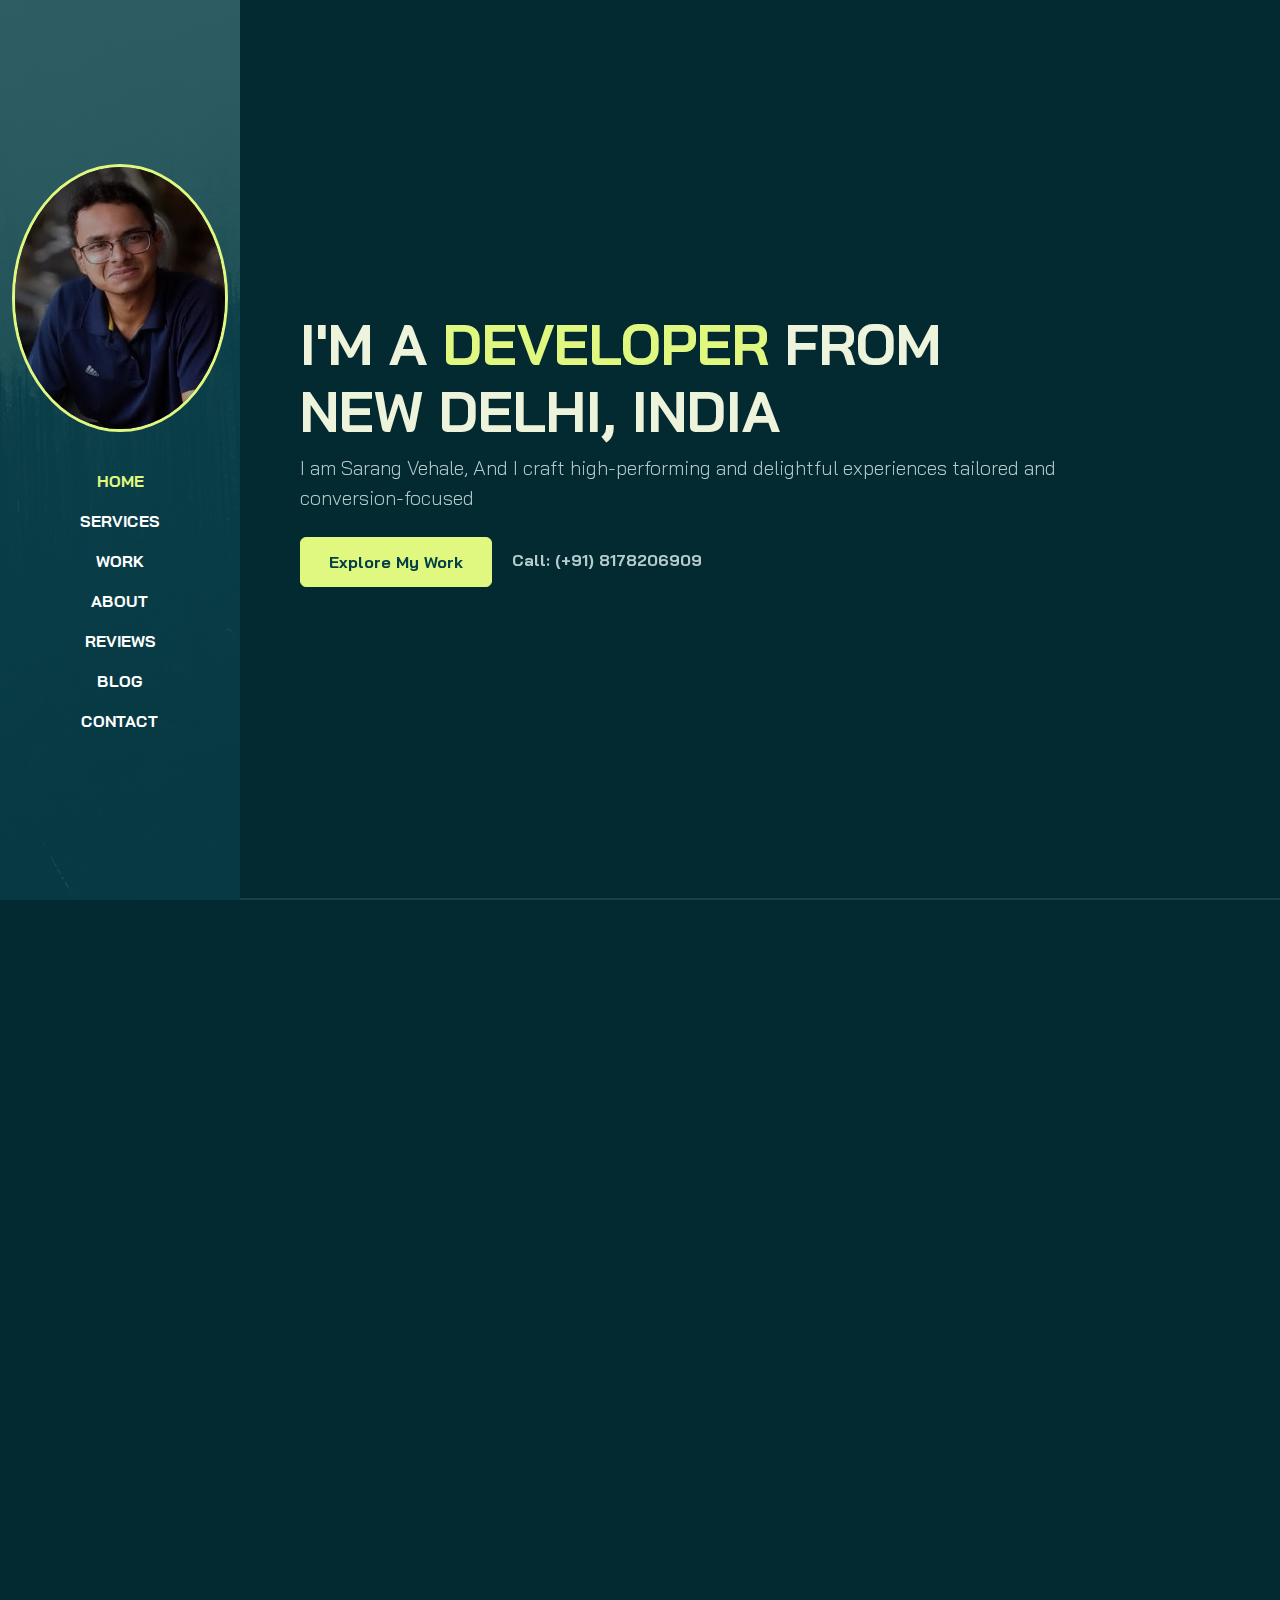
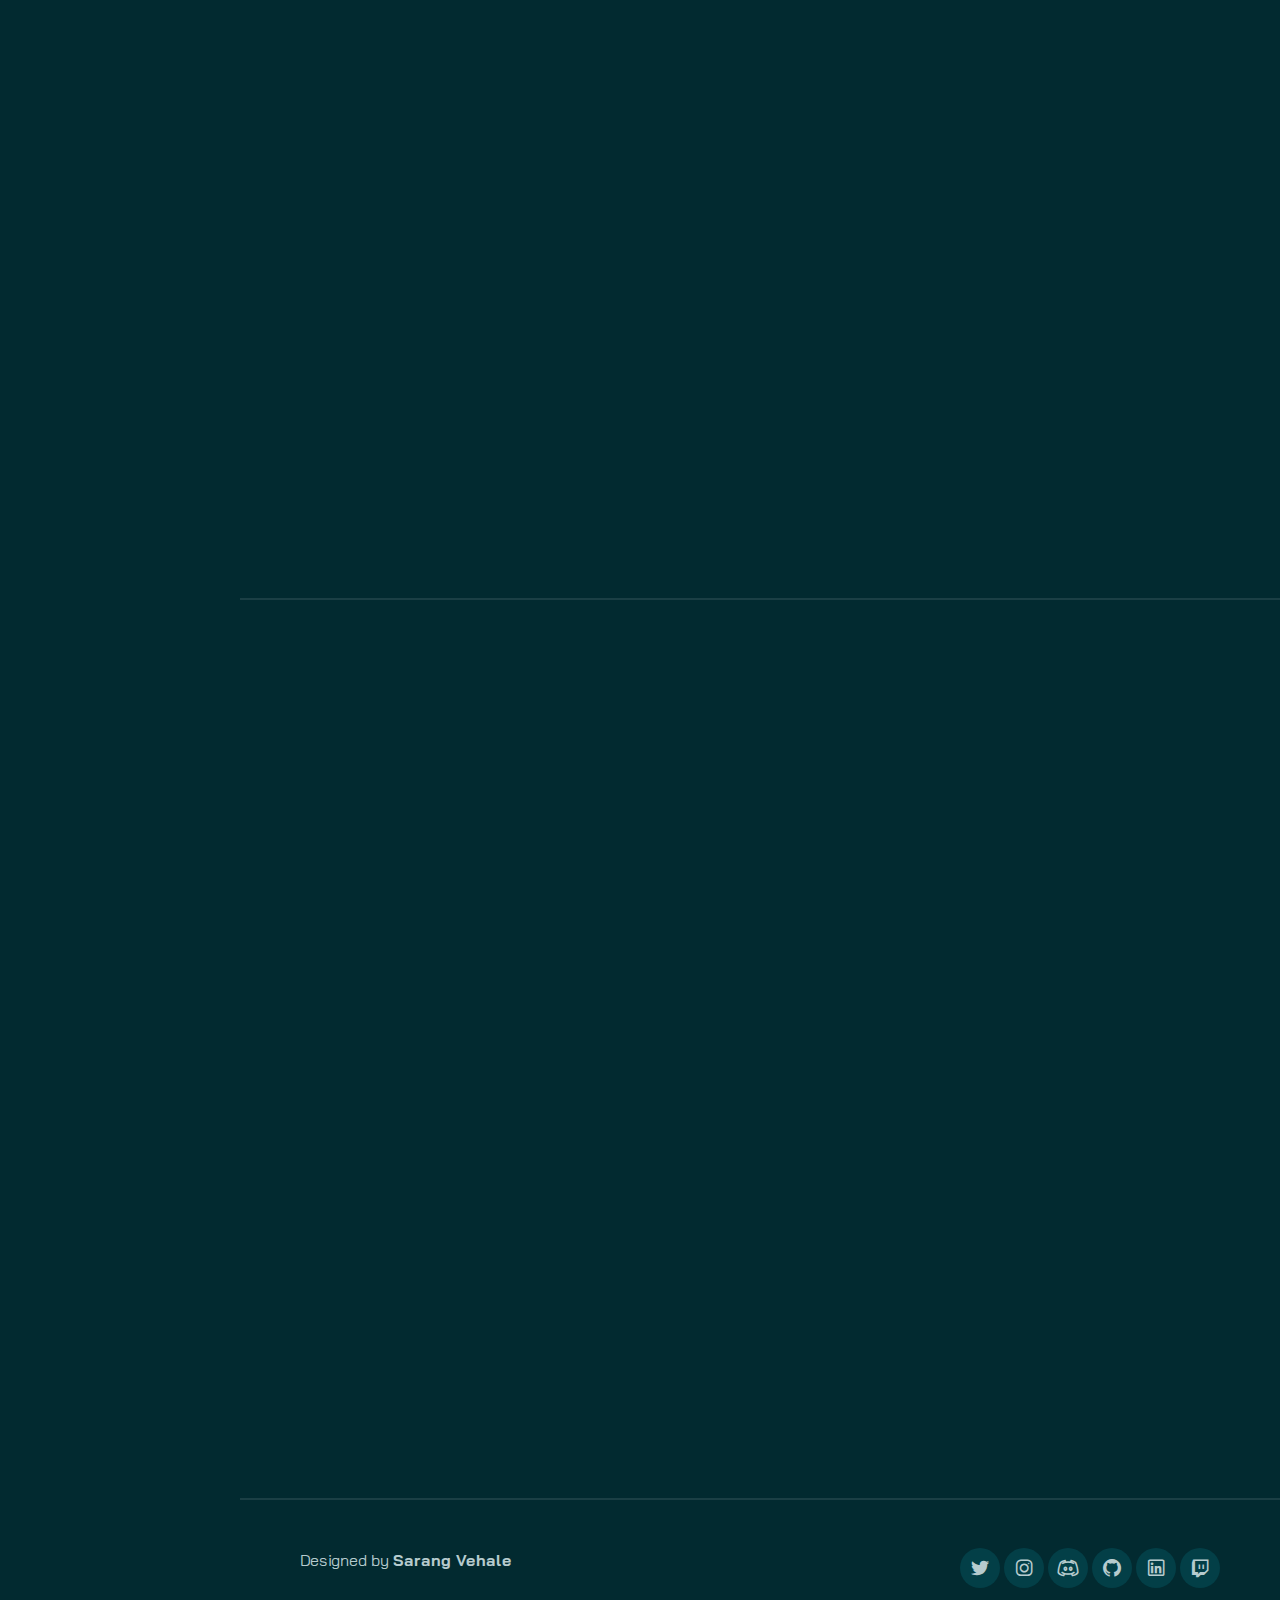
==== commit 5791943a: "Update index.html" ====
--- a/Bootstrap/index.html
+++ b/Bootstrap/index.html
@@ -465,7 +465,7 @@
                         <form action="https://formsubmit.co/sarangvehale@gmail.com" method="post" class="row g-lg-3 gy-3">
                             <input id="honeypot"  type="text" name="_honey">
                             <input id="captcha" type="hidden" name="_captcha" value="false">
-                            <input id="success" type="hidden" name="_next" value="https://sarangvehale.github.io/">
+                            <input id="success" type="hidden" name="_next" value="https://effortless-centaur-9d21bd.netlify.app/">
                             <div class="form-group col-md-6">
                                 <input type="text" class="form-control" placeholder="Enter your name">
                             </div>
@@ -524,4 +524,4 @@
     <script src="./assets/js/main.js"></script>
 </body>
 
-</html>+</html>
